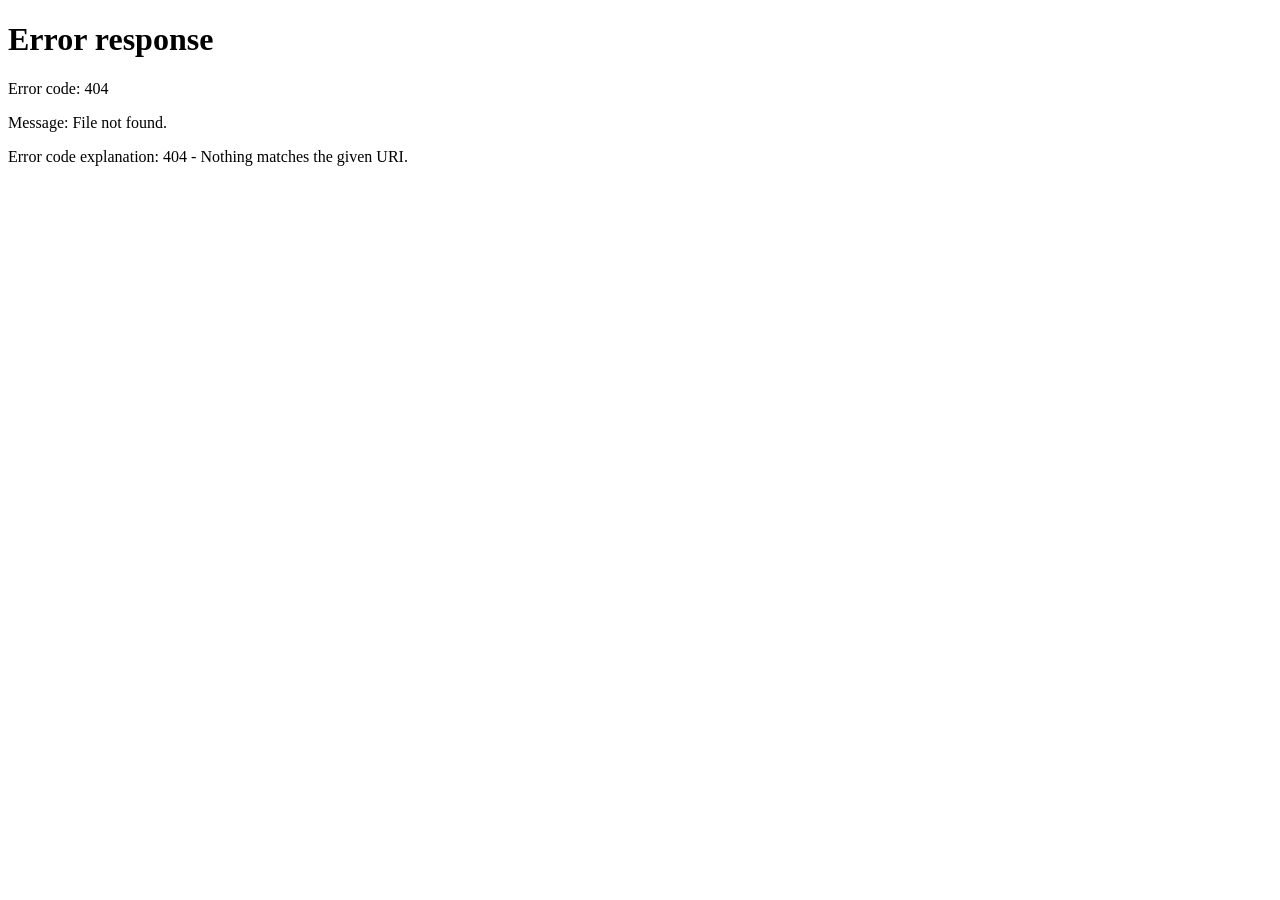
==== public/index.html @ 41011452 "commit" ====
<!doctype html>
<html lang="en">
    <head>
        <meta charset="utf-8" />
        <meta name="viewport" content="width=device-width, initial-scale=1" />
        <title>LaSiDoHouse</title>
        <script>
            (function () {
                var isMobile = window.matchMedia(
                    "(max-width: 767.98px)",
                ).matches;
                var target = isMobile
                    ? "public/mobile-app.html"
                    : "public/landing-page-i18n.html";

                window.location.replace(target);
            })();
        </script>
    </head>
    <body></body>
</html>
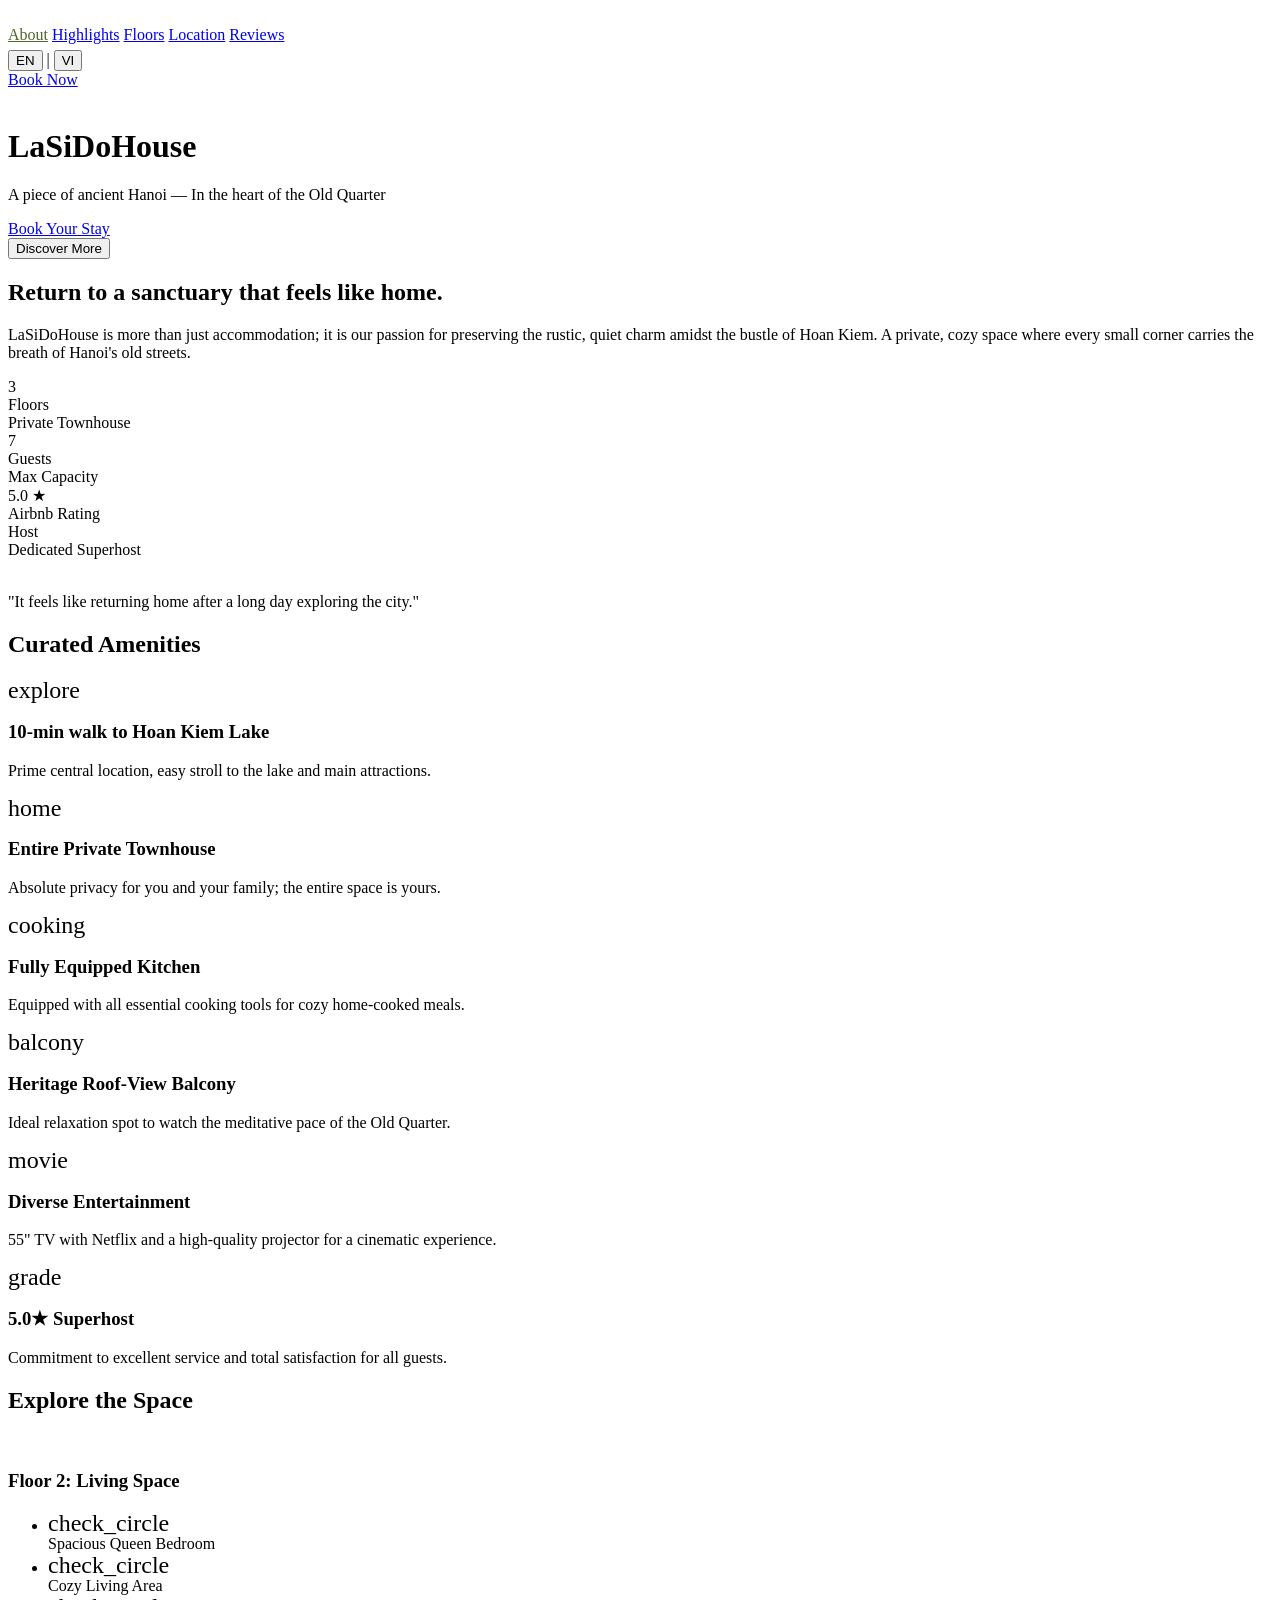
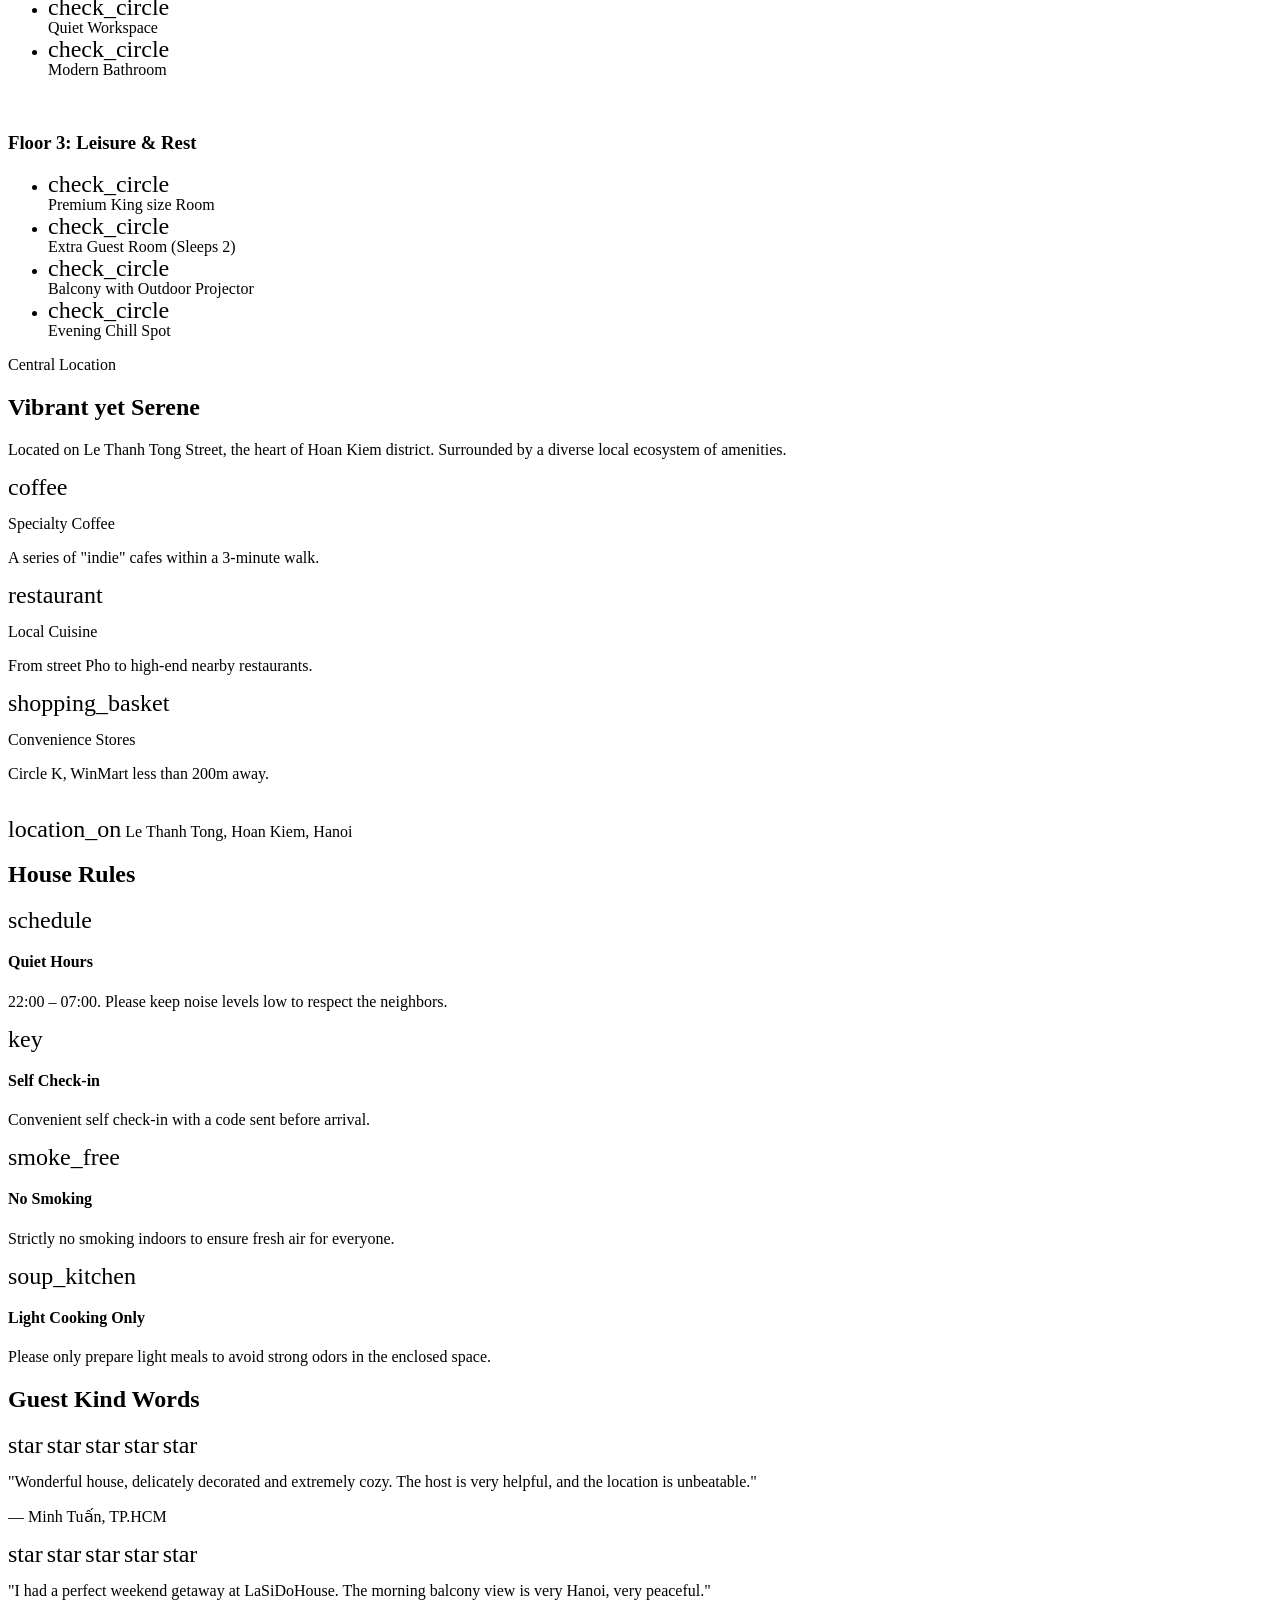
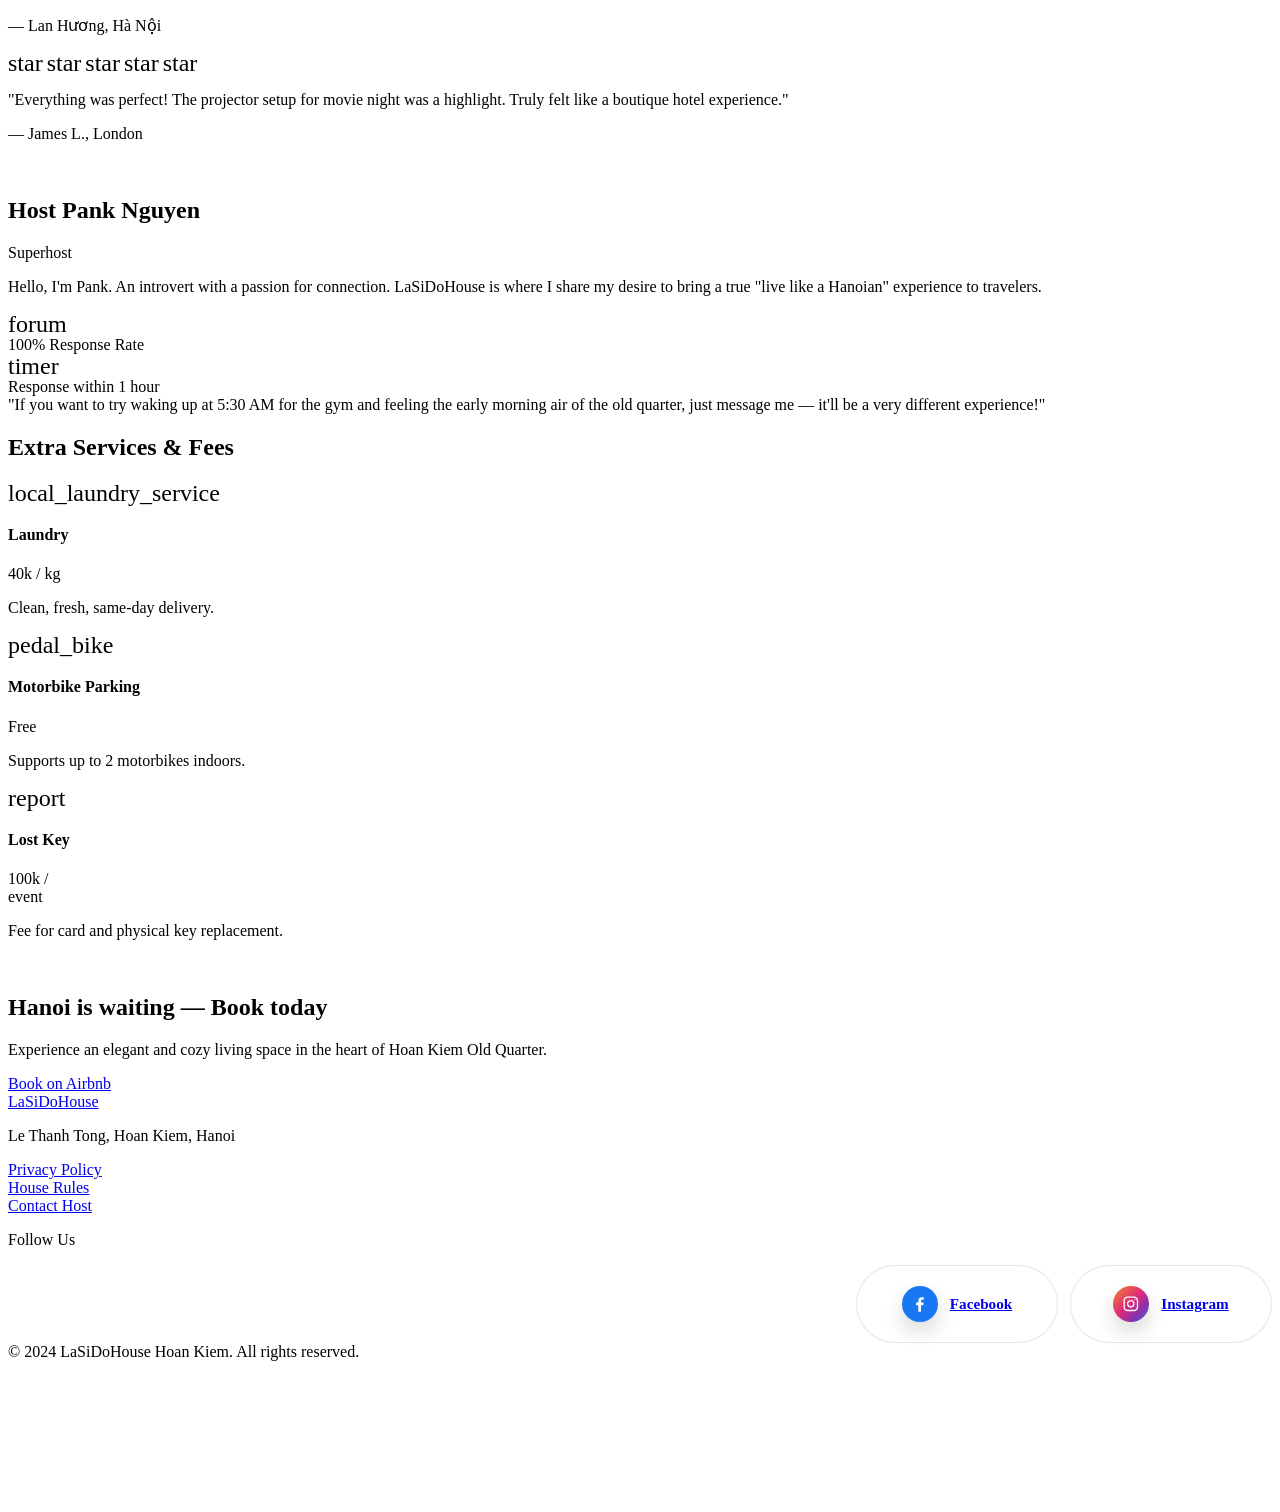
==== commit 1c1045ab: "ok" ====
--- a/public/index.html
+++ b/public/index.html
@@ -10,8 +10,8 @@
                     "(max-width: 767.98px)",
                 ).matches;
                 var target = isMobile
-                    ? "public/mobile-app.html"
-                    : "public/landing-page-i18n.html";
+                    ? "mobile-app.html"
+                    : "landing-page-i18n.html";
 
                 window.location.replace(target);
             })();
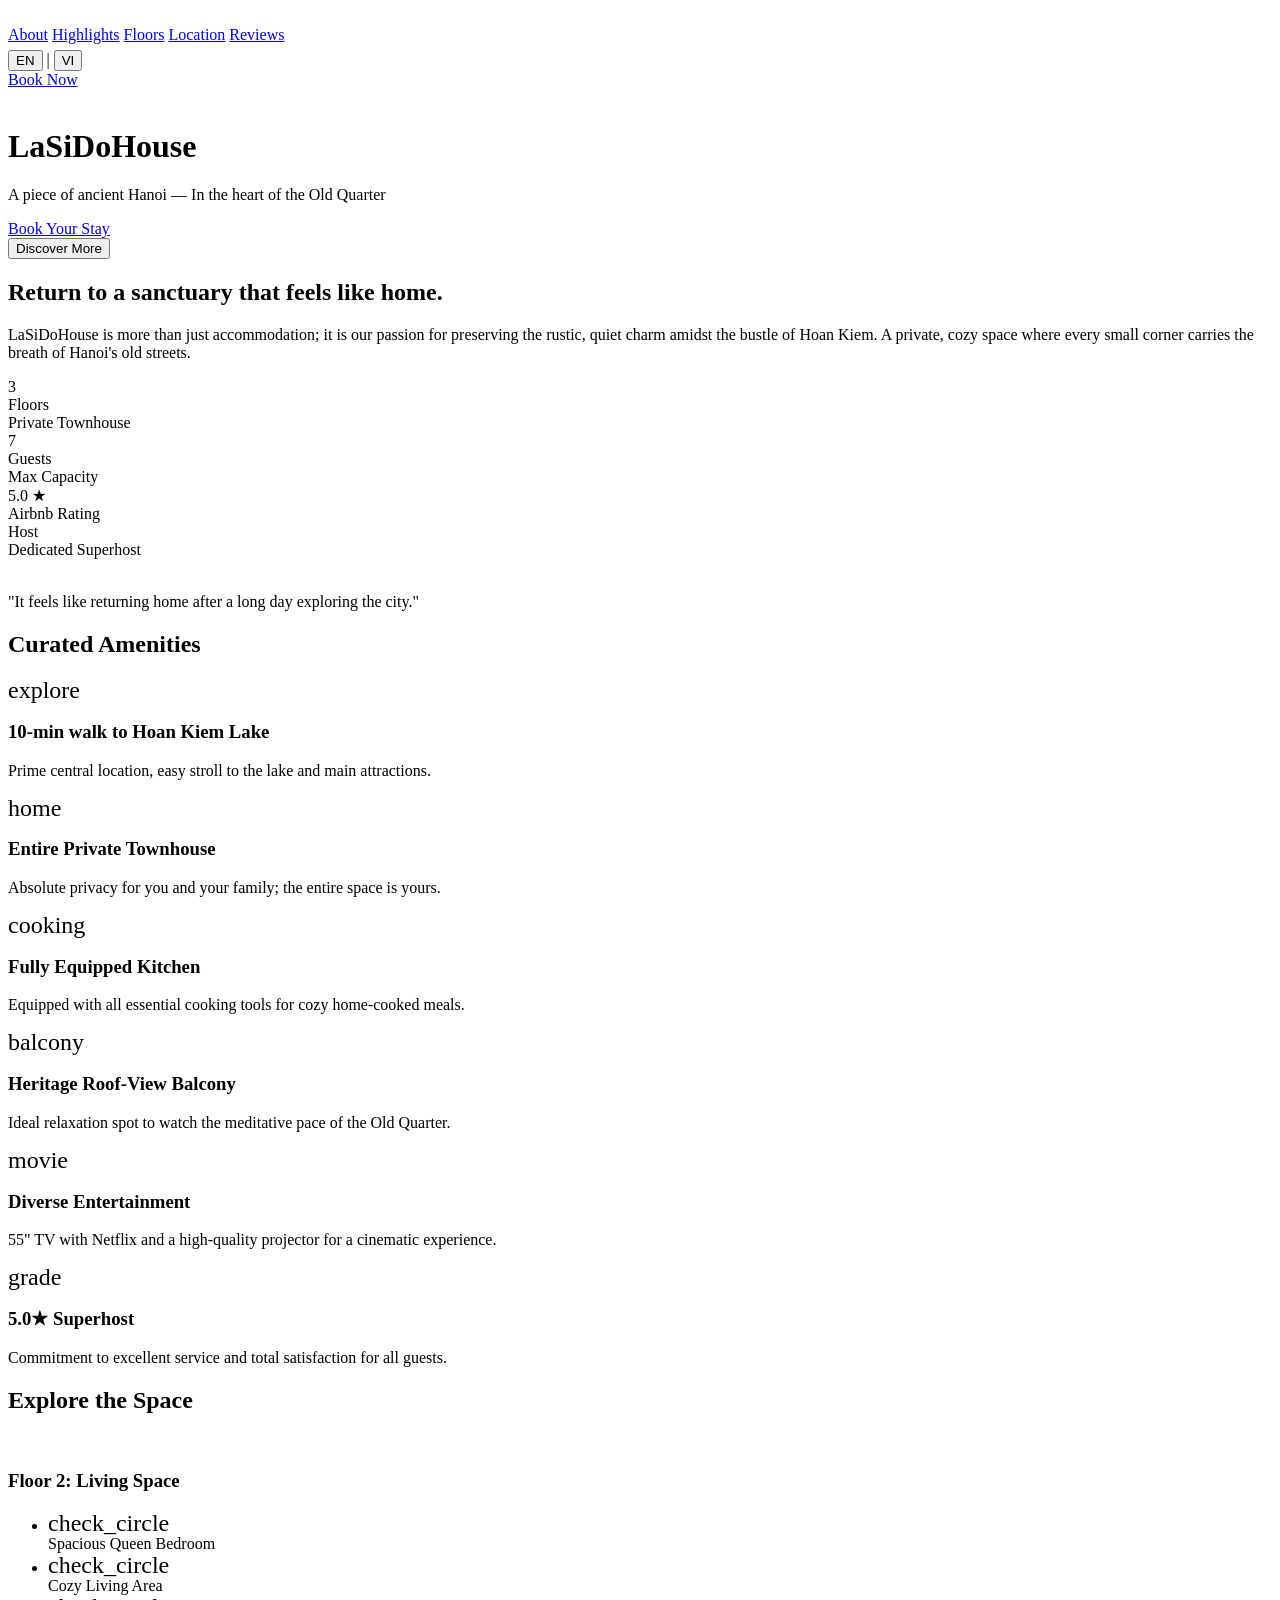
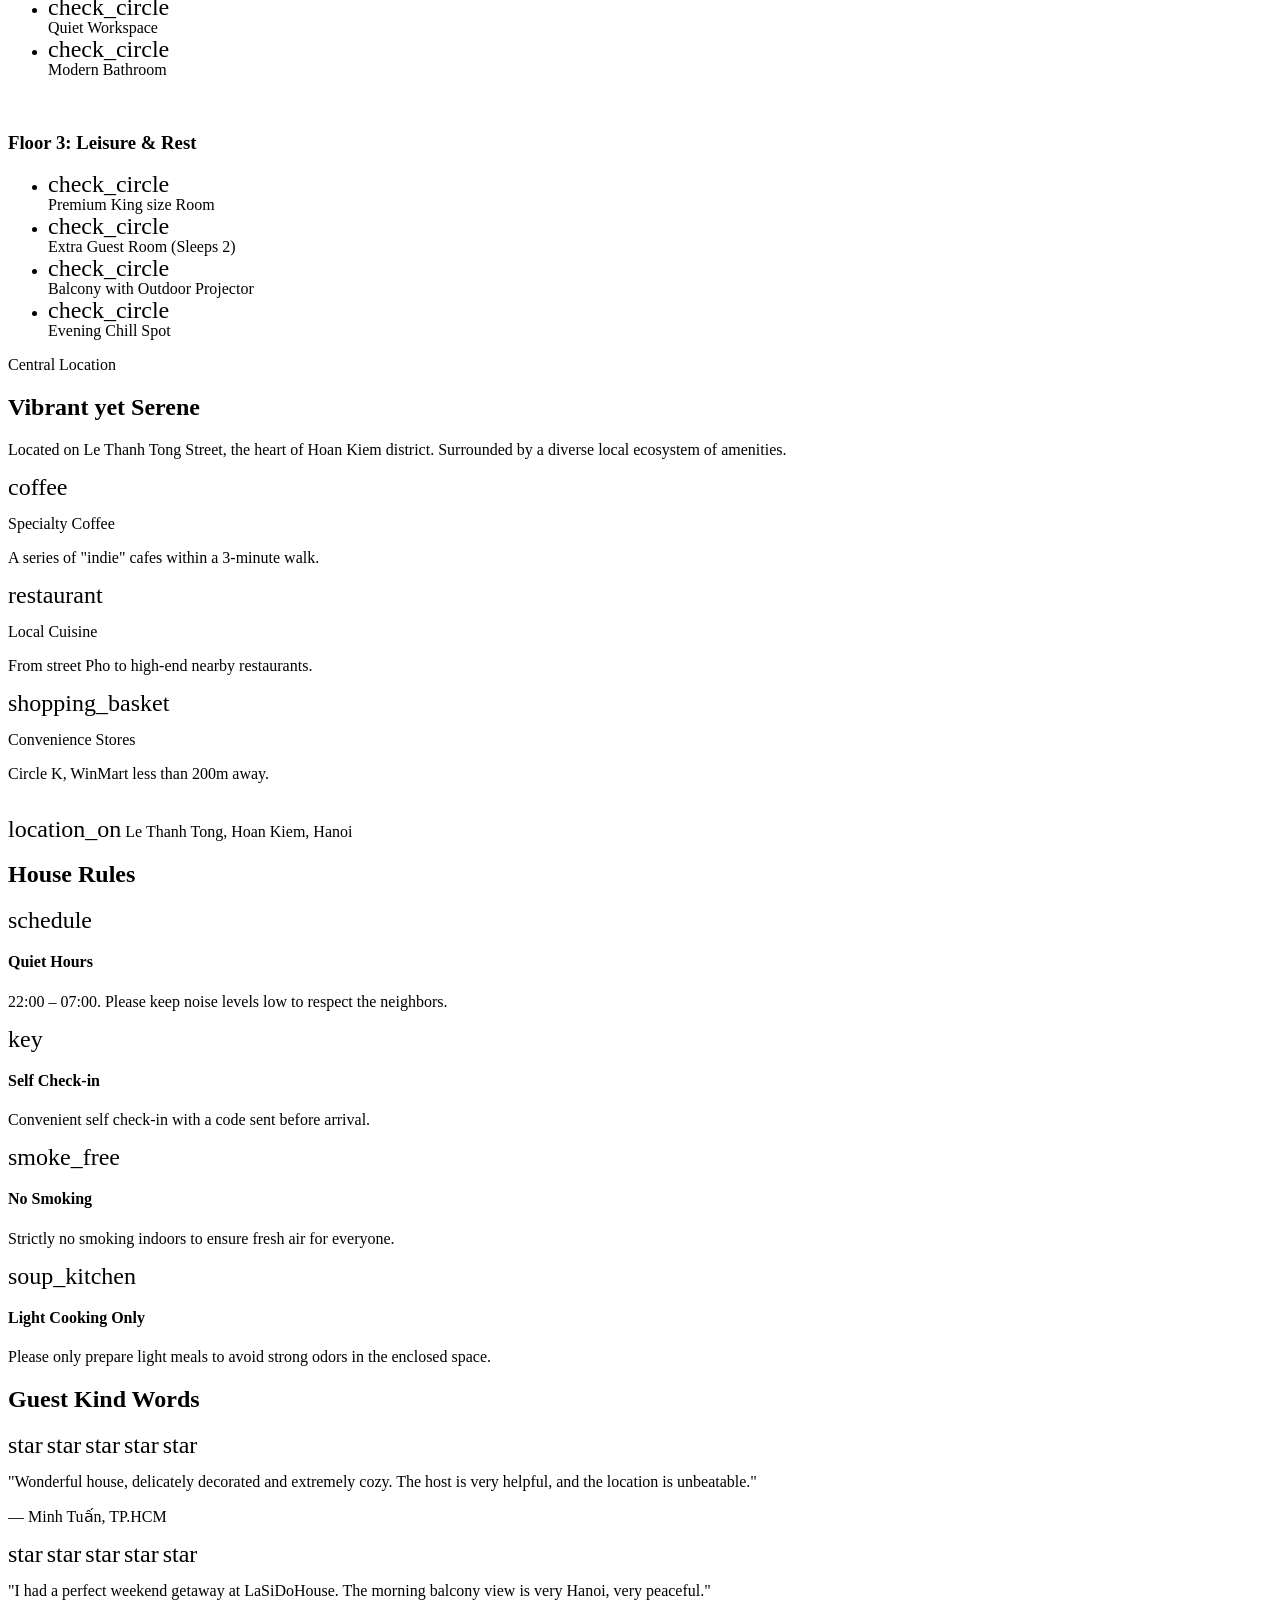
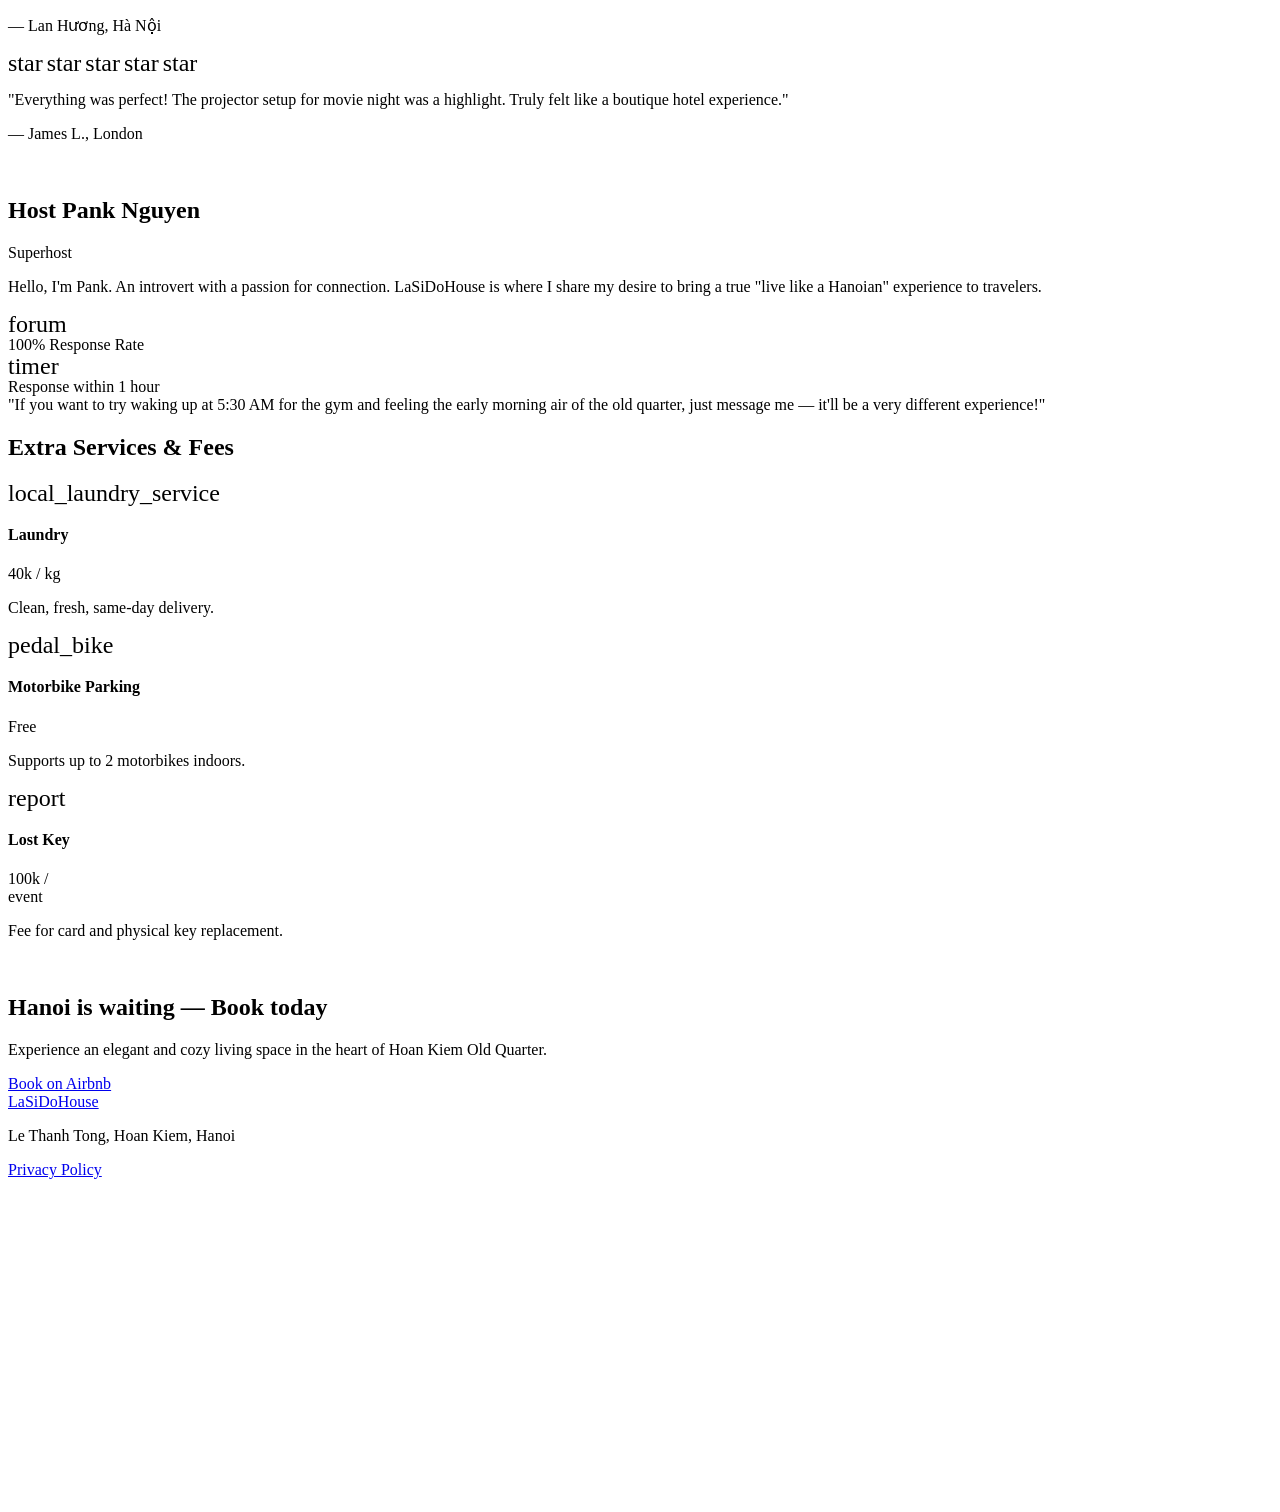
==== commit ee1b931d: "seo" ====
--- a/public/index.html
+++ b/public/index.html
@@ -4,6 +4,37 @@
         <meta charset="utf-8" />
         <meta name="viewport" content="width=device-width, initial-scale=1" />
         <title>LaSiDoHouse</title>
+        <meta
+            name="description"
+            content="LaSiDoHouse is a boutique stay in Hoan Kiem Old Quarter, Hanoi, offering elegant spaces, local charm, and direct Airbnb booking."
+        />
+        <meta name="theme-color" content="#50652a" />
+        <link rel="icon" href="/assets/logo.svg" type="image/svg+xml" />
+        <meta property="og:type" content="website" />
+        <meta property="og:title" content="LaSiDoHouse" />
+        <meta
+            property="og:description"
+            content="Discover a boutique stay in Hoan Kiem Old Quarter with elegant design, local Hanoi character, and direct Airbnb booking."
+        />
+        <meta property="og:image" content="/assets/images/branch.jpg" />
+        <meta property="og:image:type" content="image/jpeg" />
+        <meta property="og:image:width" content="200" />
+        <meta property="og:image:height" content="200" />
+        <meta
+            property="og:image:alt"
+            content="LaSiDoHouse branch image for social sharing"
+        />
+        <meta name="twitter:card" content="summary_large_image" />
+        <meta name="twitter:title" content="LaSiDoHouse" />
+        <meta
+            name="twitter:description"
+            content="Discover a boutique stay in Hoan Kiem Old Quarter with elegant design, local Hanoi character, and direct Airbnb booking."
+        />
+        <meta name="twitter:image" content="/assets/images/branch.jpg" />
+        <meta
+            name="twitter:image:alt"
+            content="LaSiDoHouse branch image for social sharing"
+        />
         <script>
             (function () {
                 var isMobile = window.matchMedia(
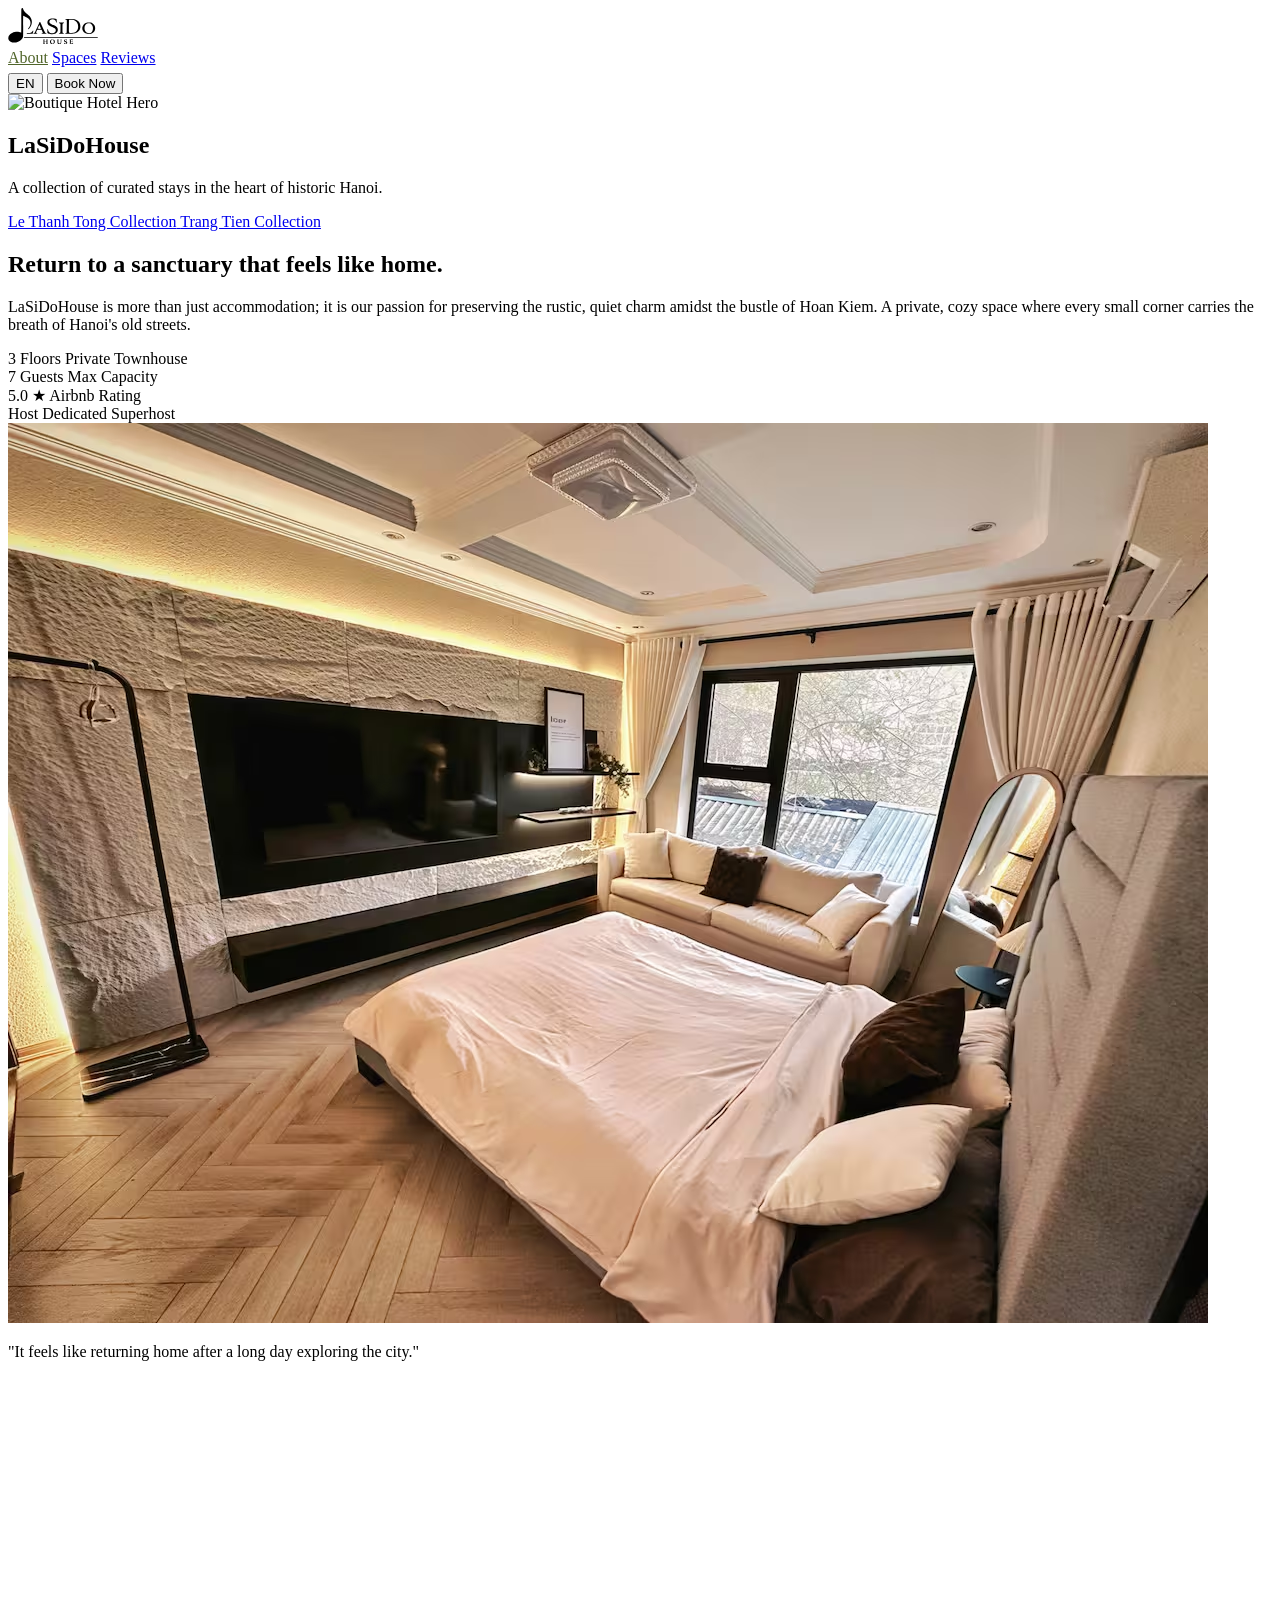
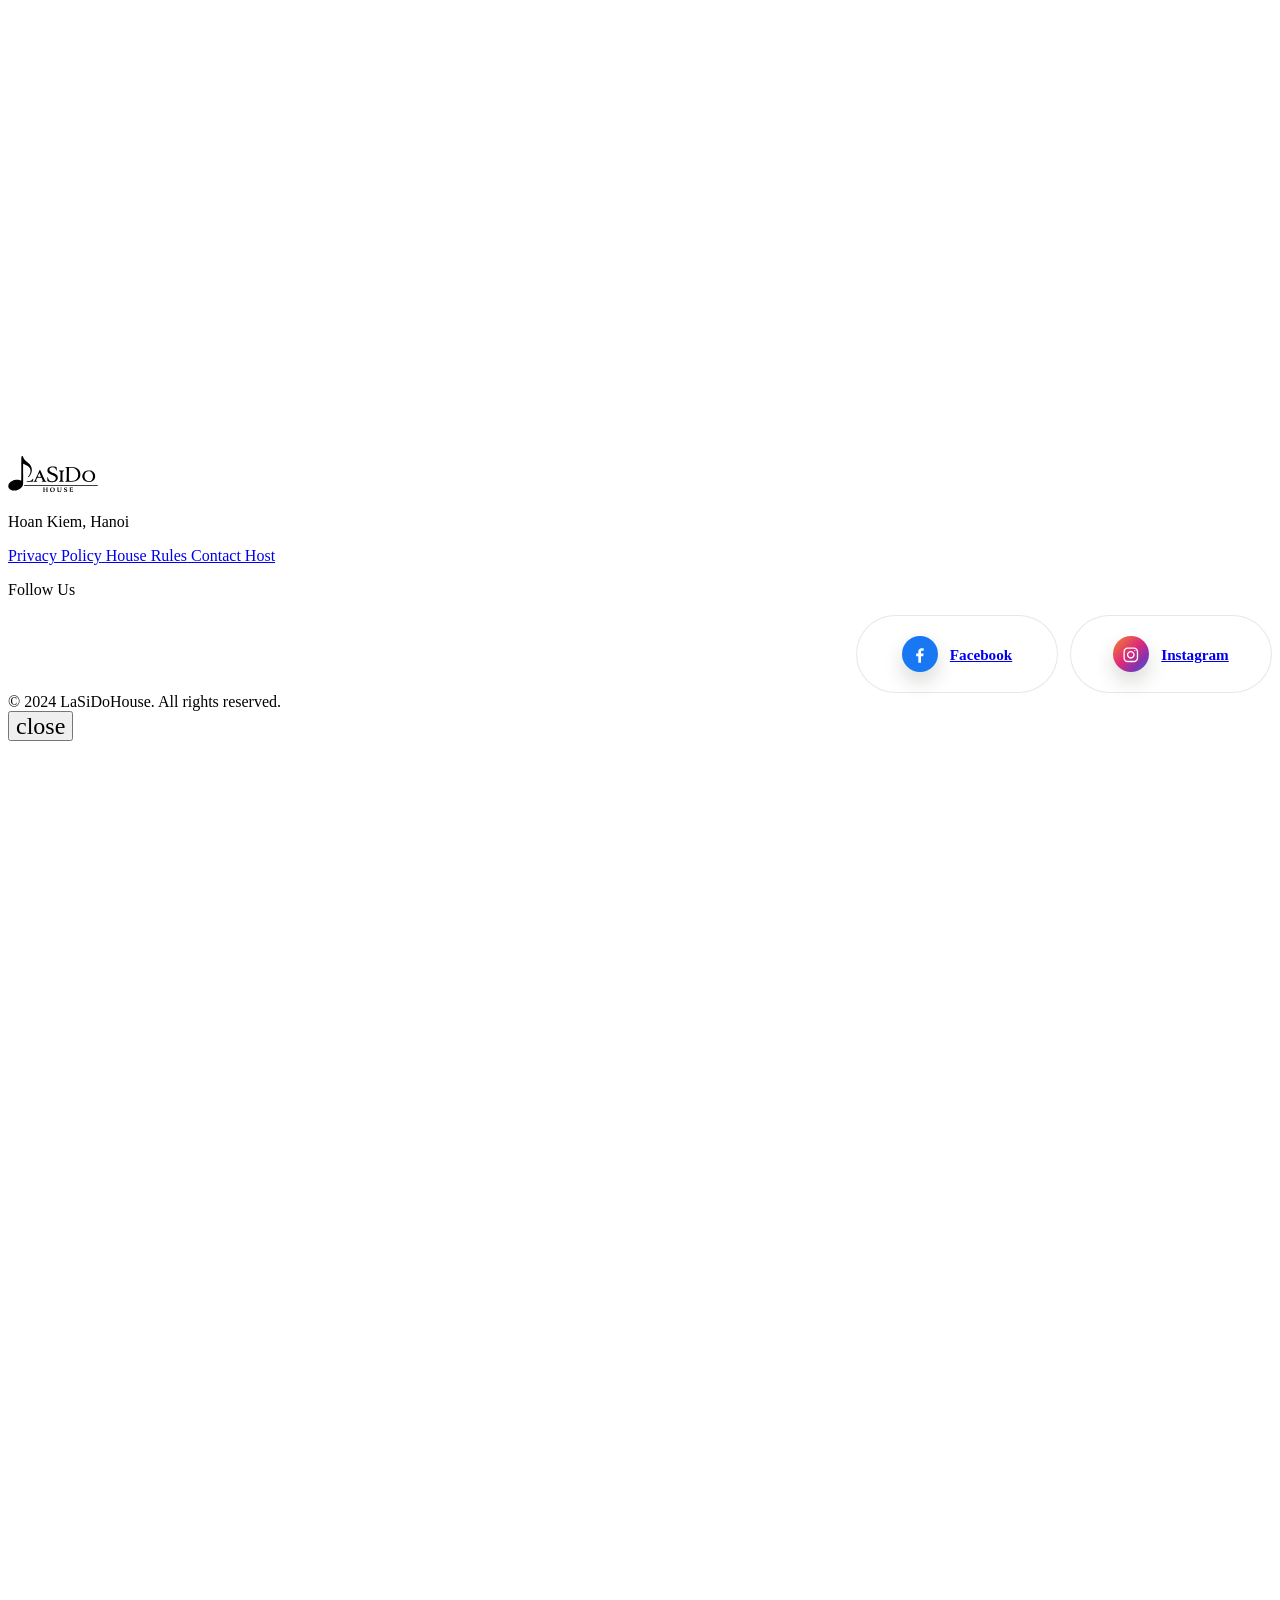
==== commit 7dd19b86: "route" ====
--- a/public/index.html
+++ b/public/index.html
@@ -41,8 +41,8 @@
                     "(max-width: 767.98px)",
                 ).matches;
                 var target = isMobile
-                    ? "mobile-app.html"
-                    : "landing-page-i18n.html";
+                    ? "v2/mobile-data-driven.html"
+                    : "v2/desktop-data-driven.html";
 
                 window.location.replace(target);
             })();
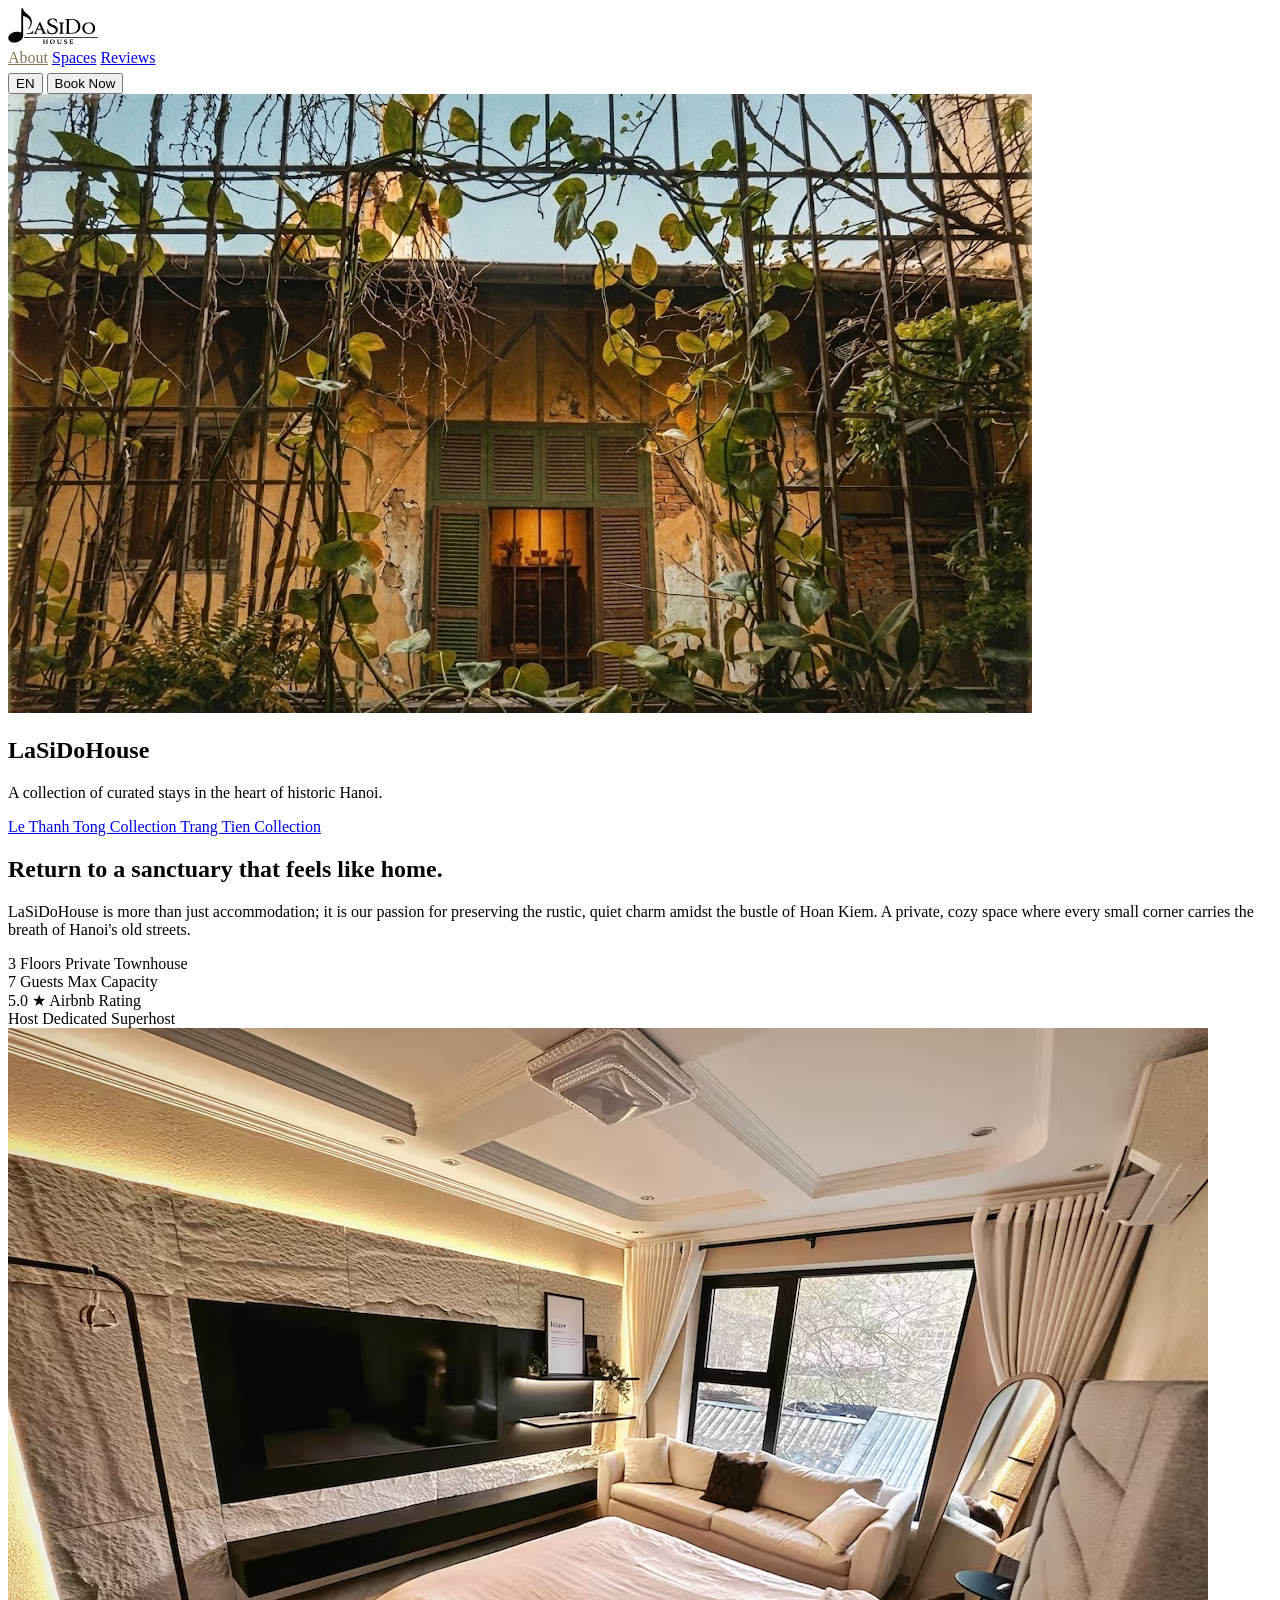
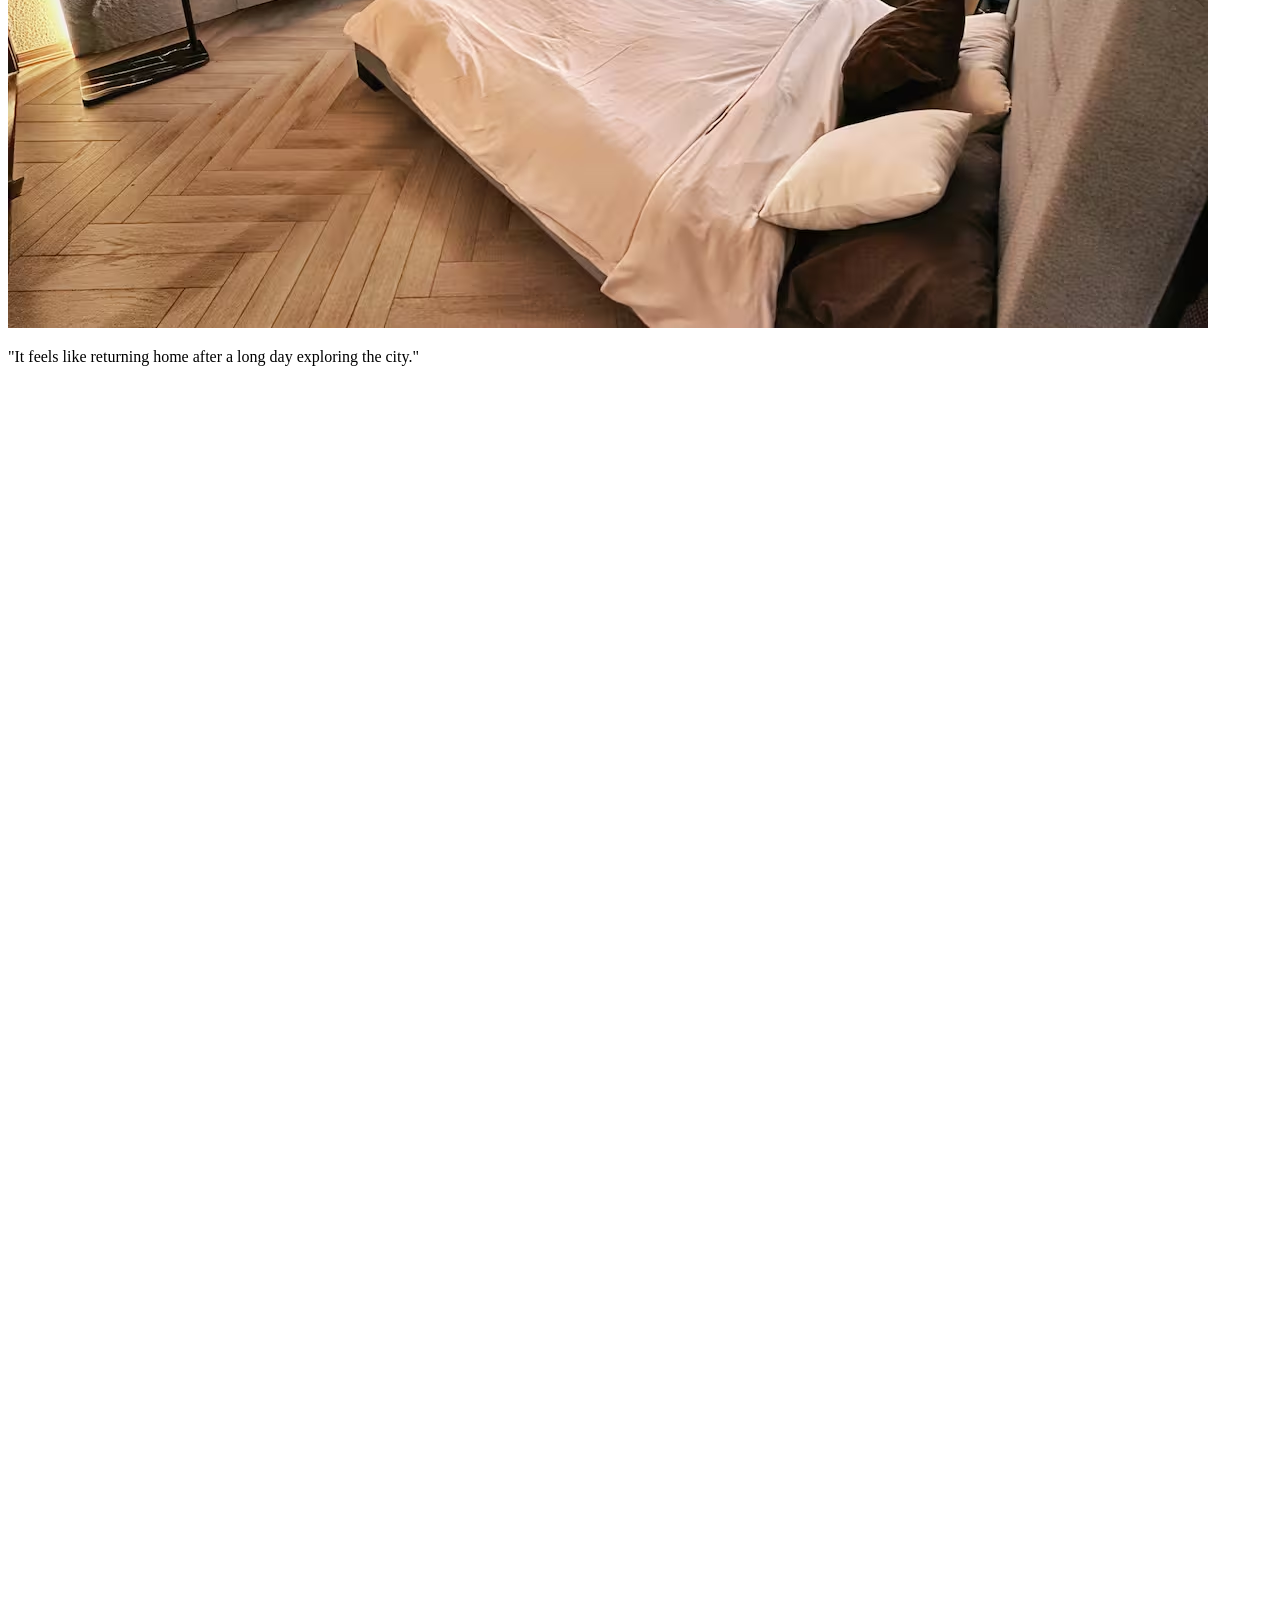
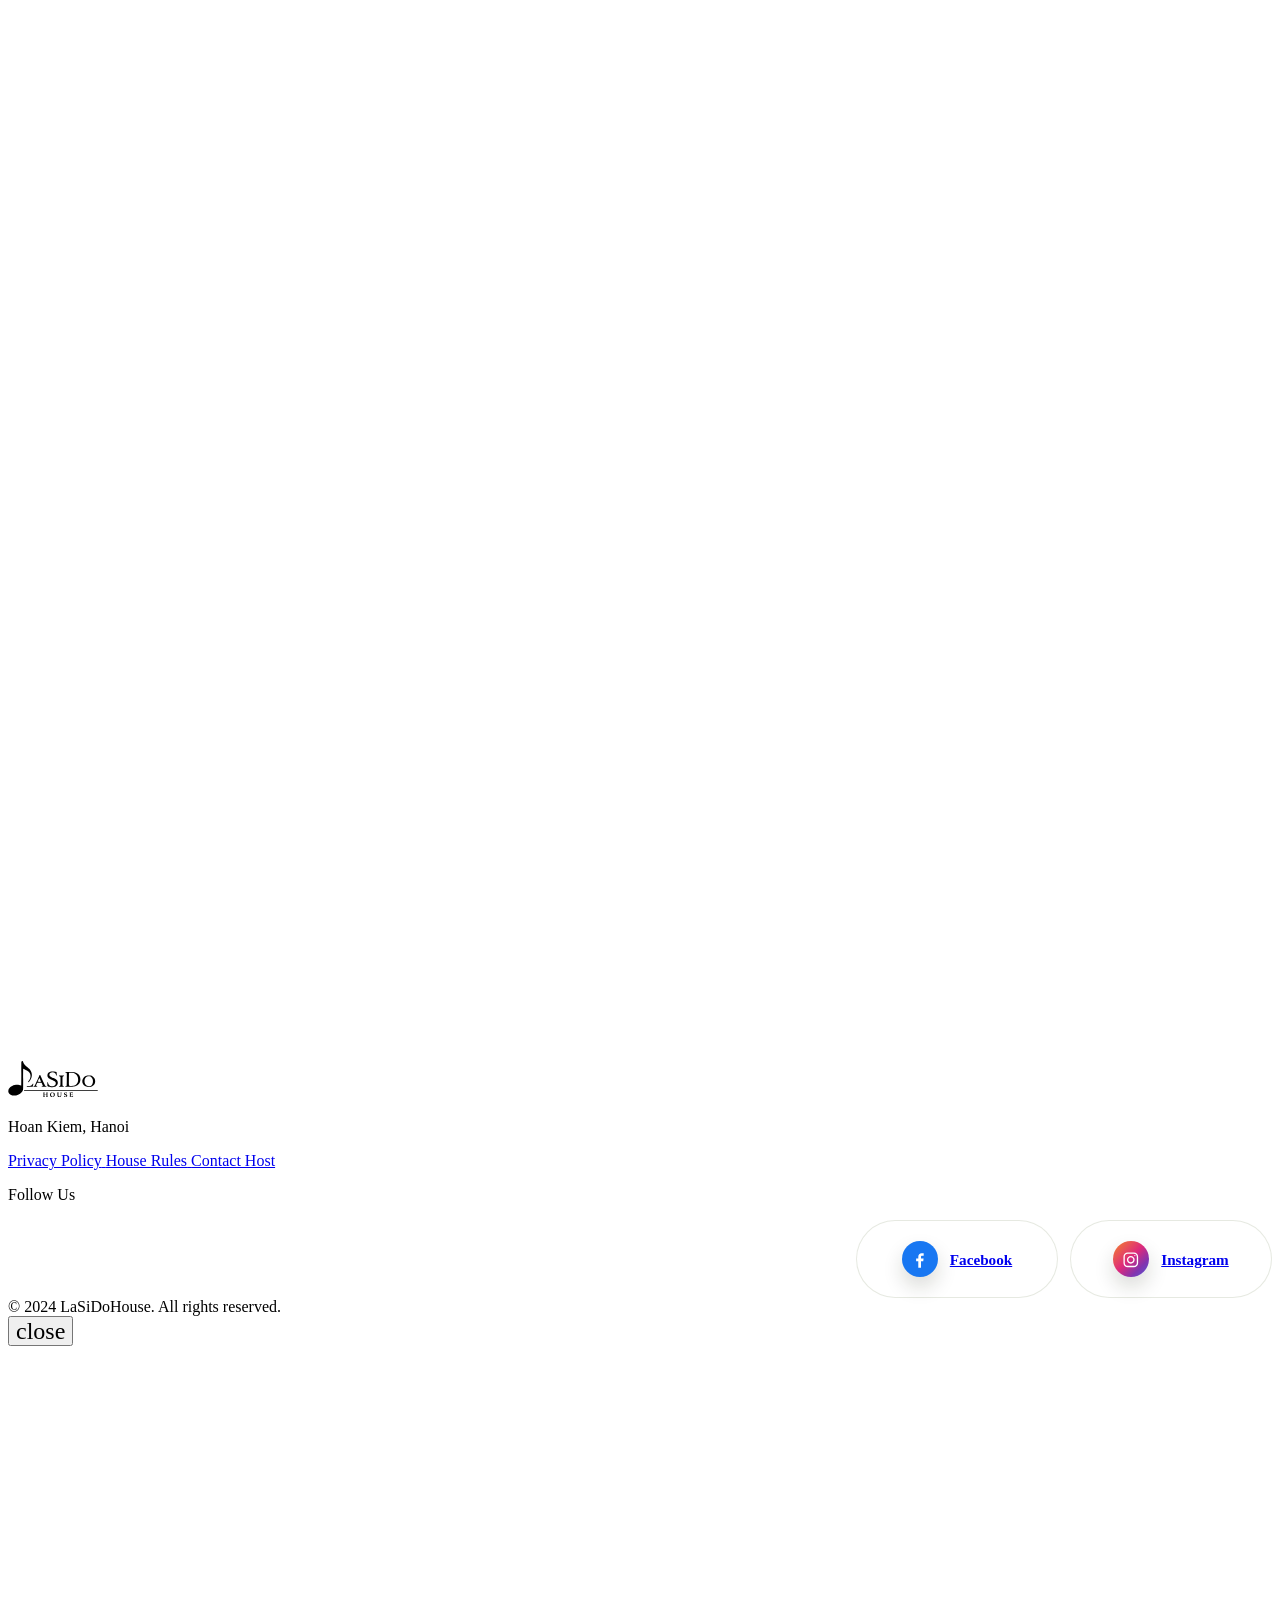
==== commit 1c0f1094: "fix" ====
--- a/public/index.html
+++ b/public/index.html
@@ -41,8 +41,8 @@
                     "(max-width: 767.98px)",
                 ).matches;
                 var target = isMobile
-                    ? "v2/mobile-data-driven.html"
-                    : "v2/desktop-data-driven.html";
+                    ? "mobile-data-driven.html"
+                    : "desktop-data-driven.html";
 
                 window.location.replace(target);
             })();
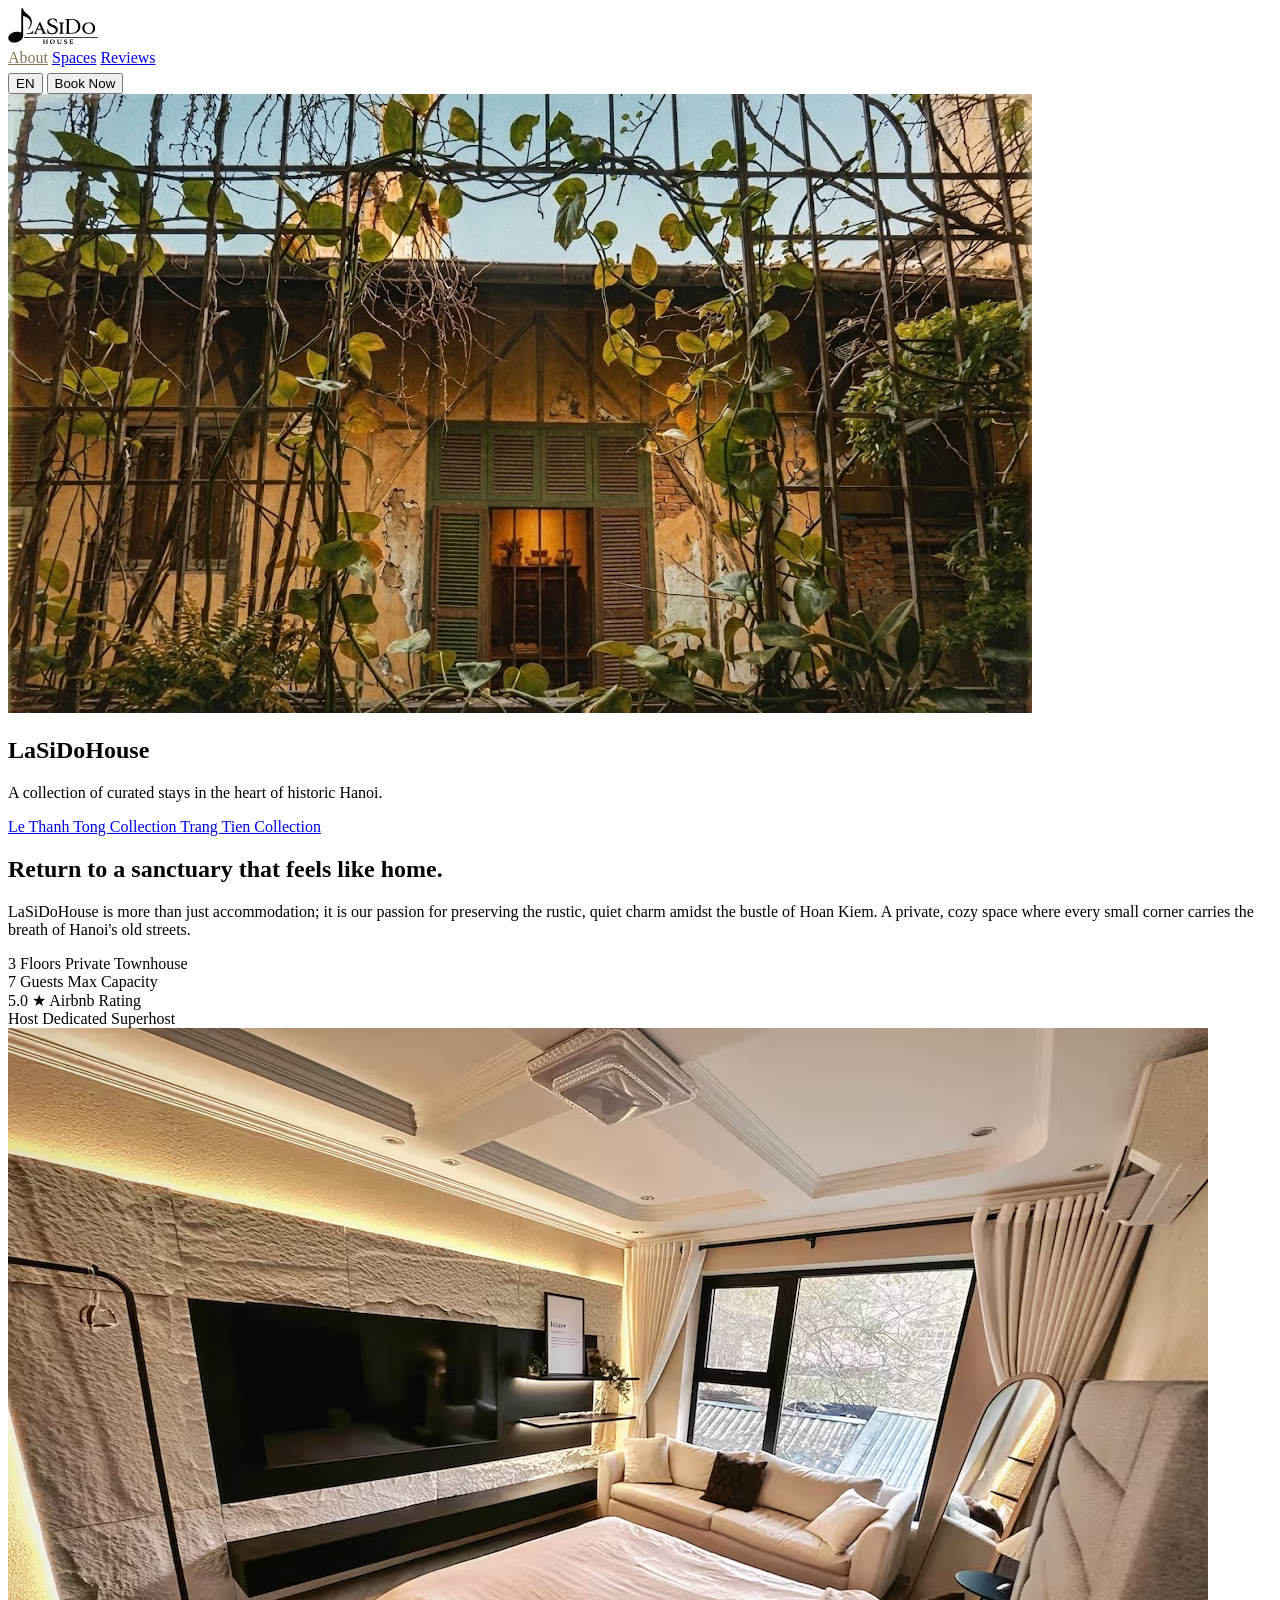
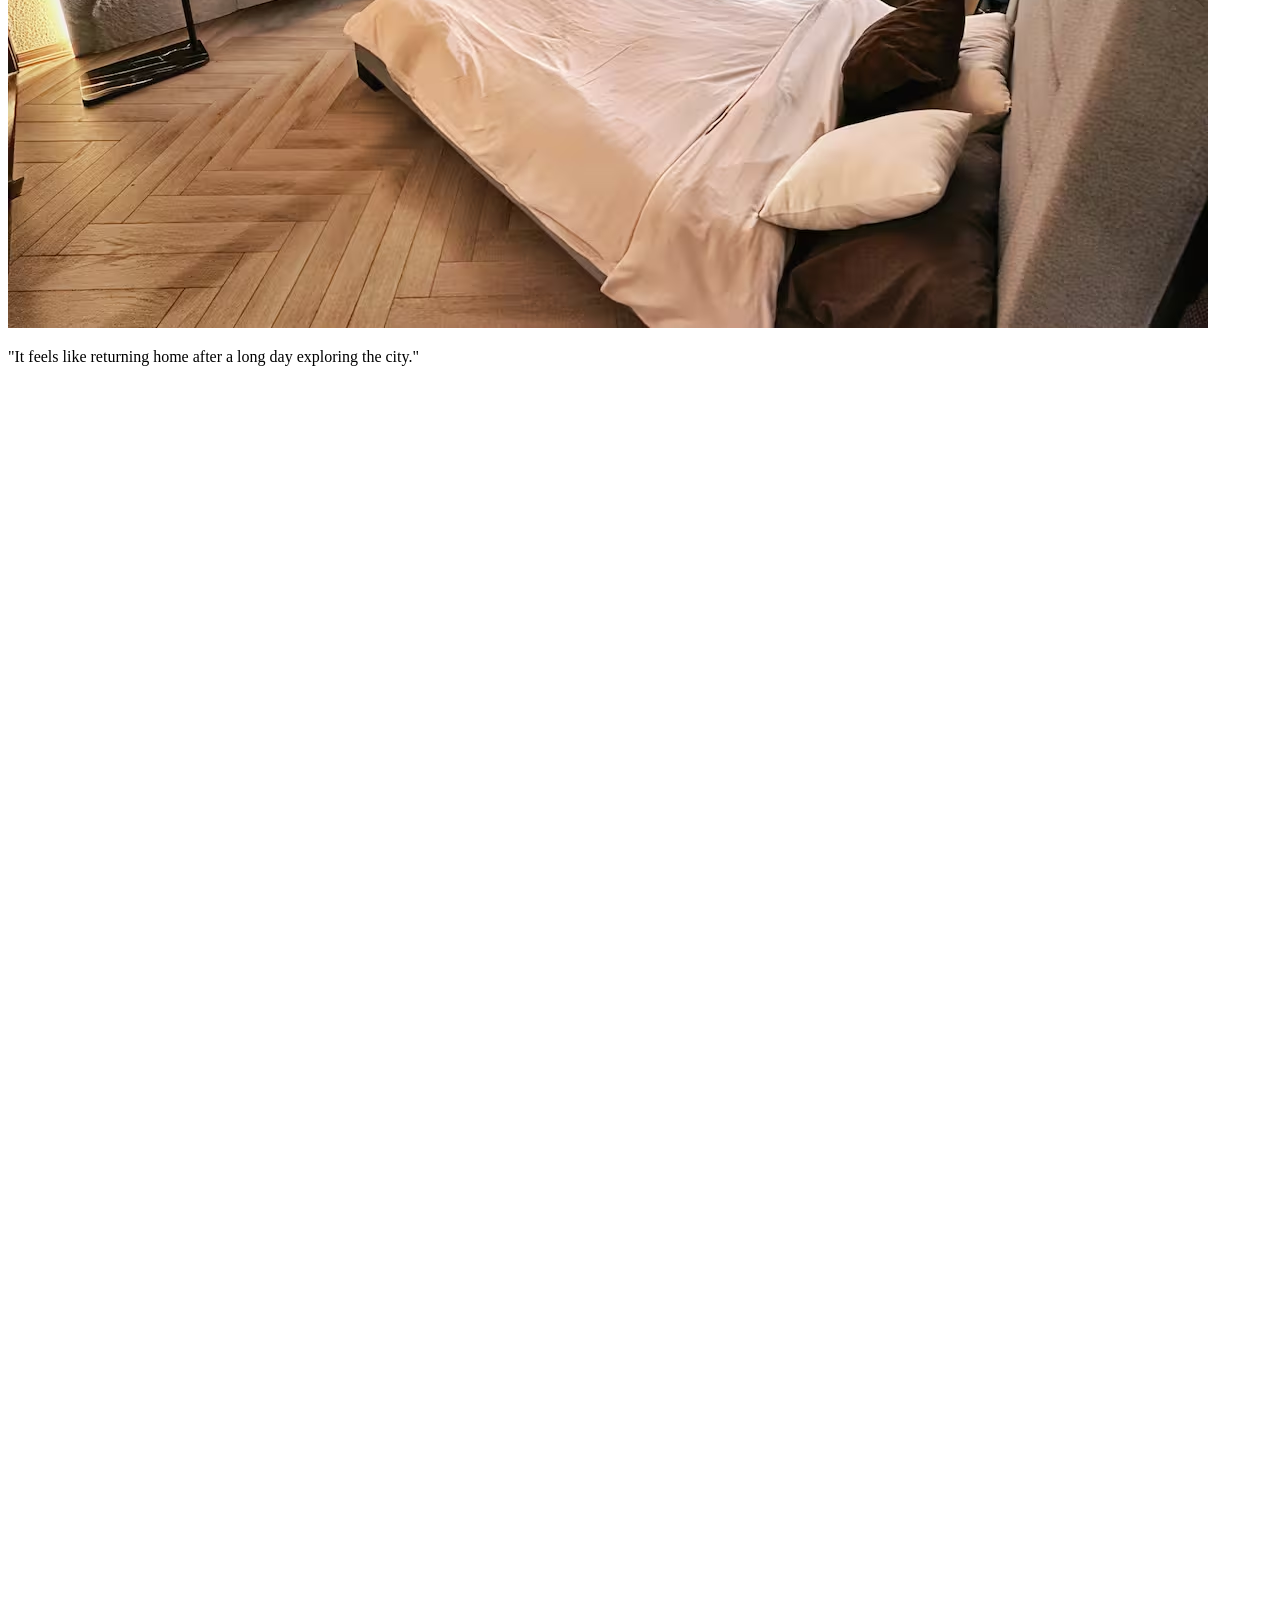
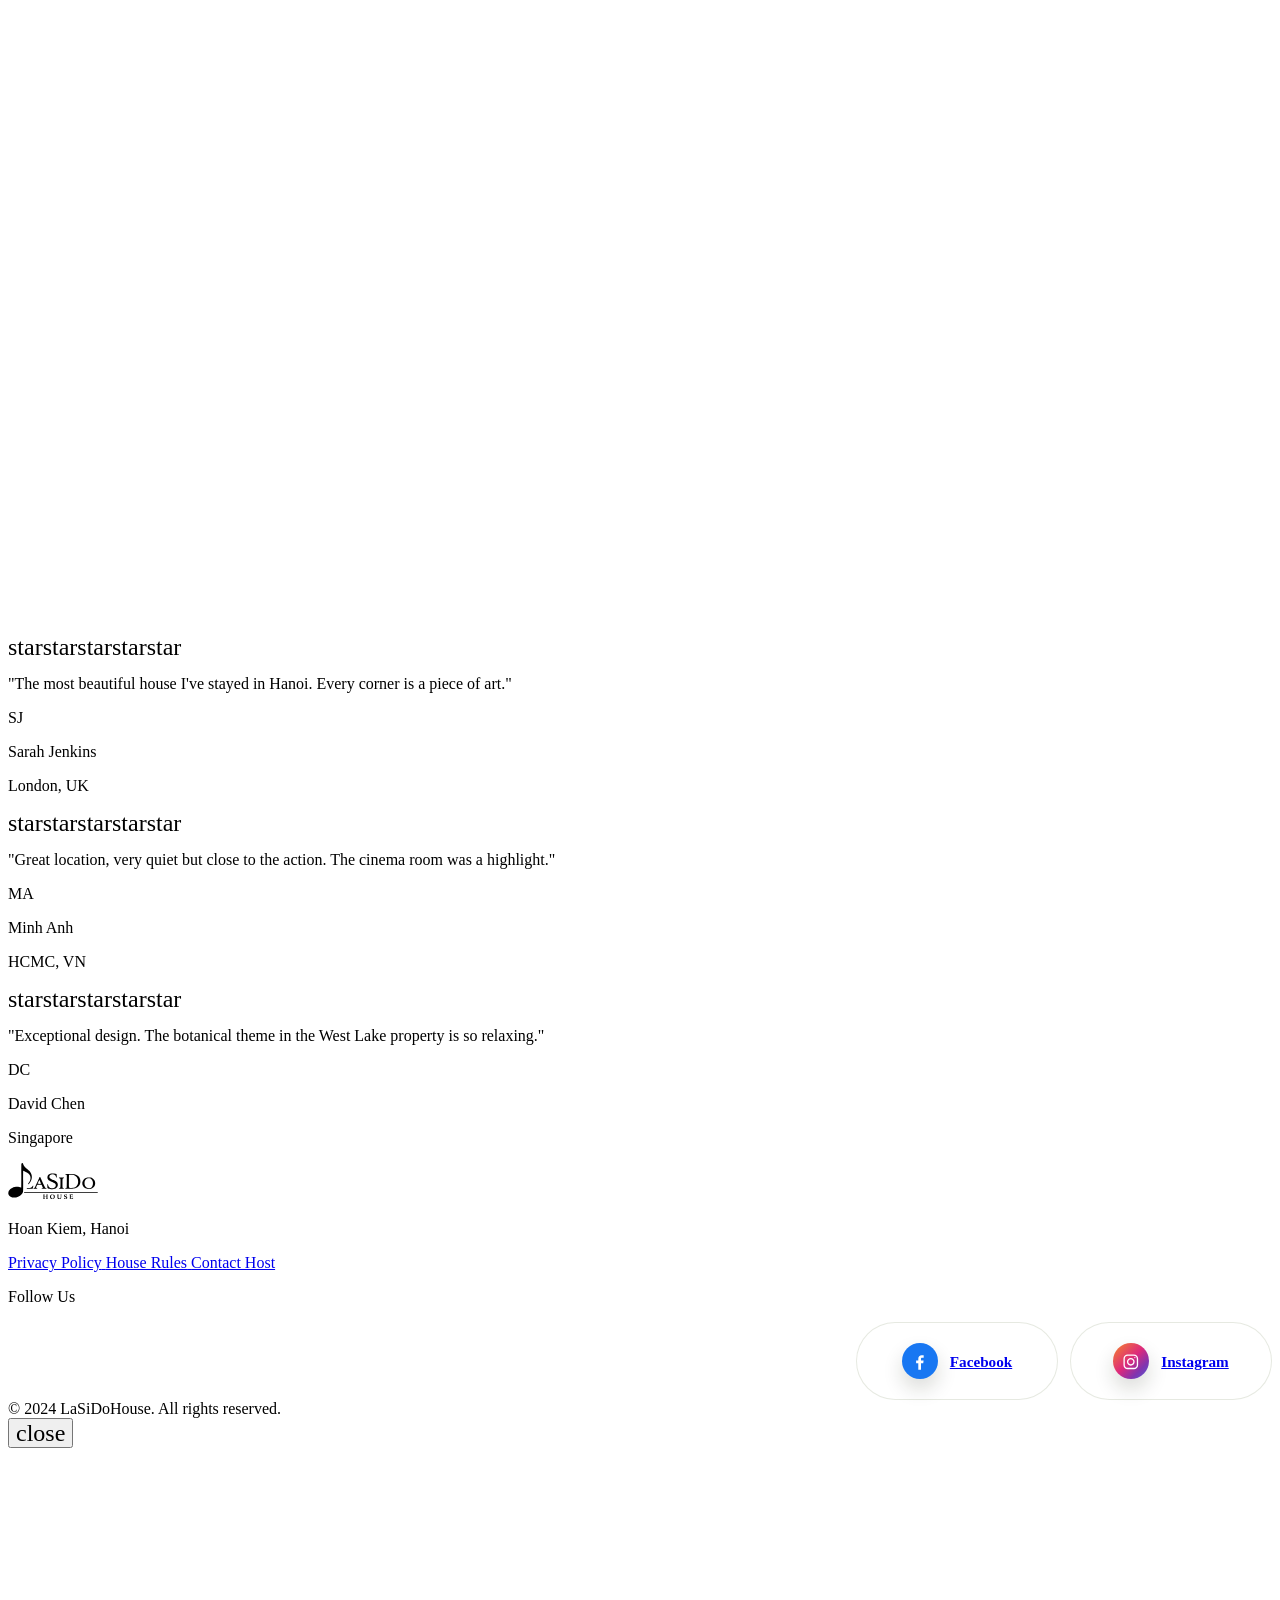
==== commit 505a965f: "ok" ====
--- a/public/index.html
+++ b/public/index.html
@@ -9,14 +9,14 @@
             content="LaSiDoHouse is a boutique stay in Hoan Kiem Old Quarter, Hanoi, offering elegant spaces, local charm, and direct Airbnb booking."
         />
         <meta name="theme-color" content="#50652a" />
-        <link rel="icon" href="/assets/logo.svg" type="image/svg+xml" />
+        <link rel="icon" href="/public/assets/logo.svg" type="image/svg+xml" />
         <meta property="og:type" content="website" />
         <meta property="og:title" content="LaSiDoHouse" />
         <meta
             property="og:description"
             content="Discover a boutique stay in Hoan Kiem Old Quarter with elegant design, local Hanoi character, and direct Airbnb booking."
         />
-        <meta property="og:image" content="/assets/images/branch.jpg" />
+        <meta property="og:image" content="/public/assets/images/branch.jpg" />
         <meta property="og:image:type" content="image/jpeg" />
         <meta property="og:image:width" content="200" />
         <meta property="og:image:height" content="200" />
@@ -30,7 +30,7 @@
             name="twitter:description"
             content="Discover a boutique stay in Hoan Kiem Old Quarter with elegant design, local Hanoi character, and direct Airbnb booking."
         />
-        <meta name="twitter:image" content="/assets/images/branch.jpg" />
+        <meta name="twitter:image" content="/public/assets/images/branch.jpg" />
         <meta
             name="twitter:image:alt"
             content="LaSiDoHouse branch image for social sharing"
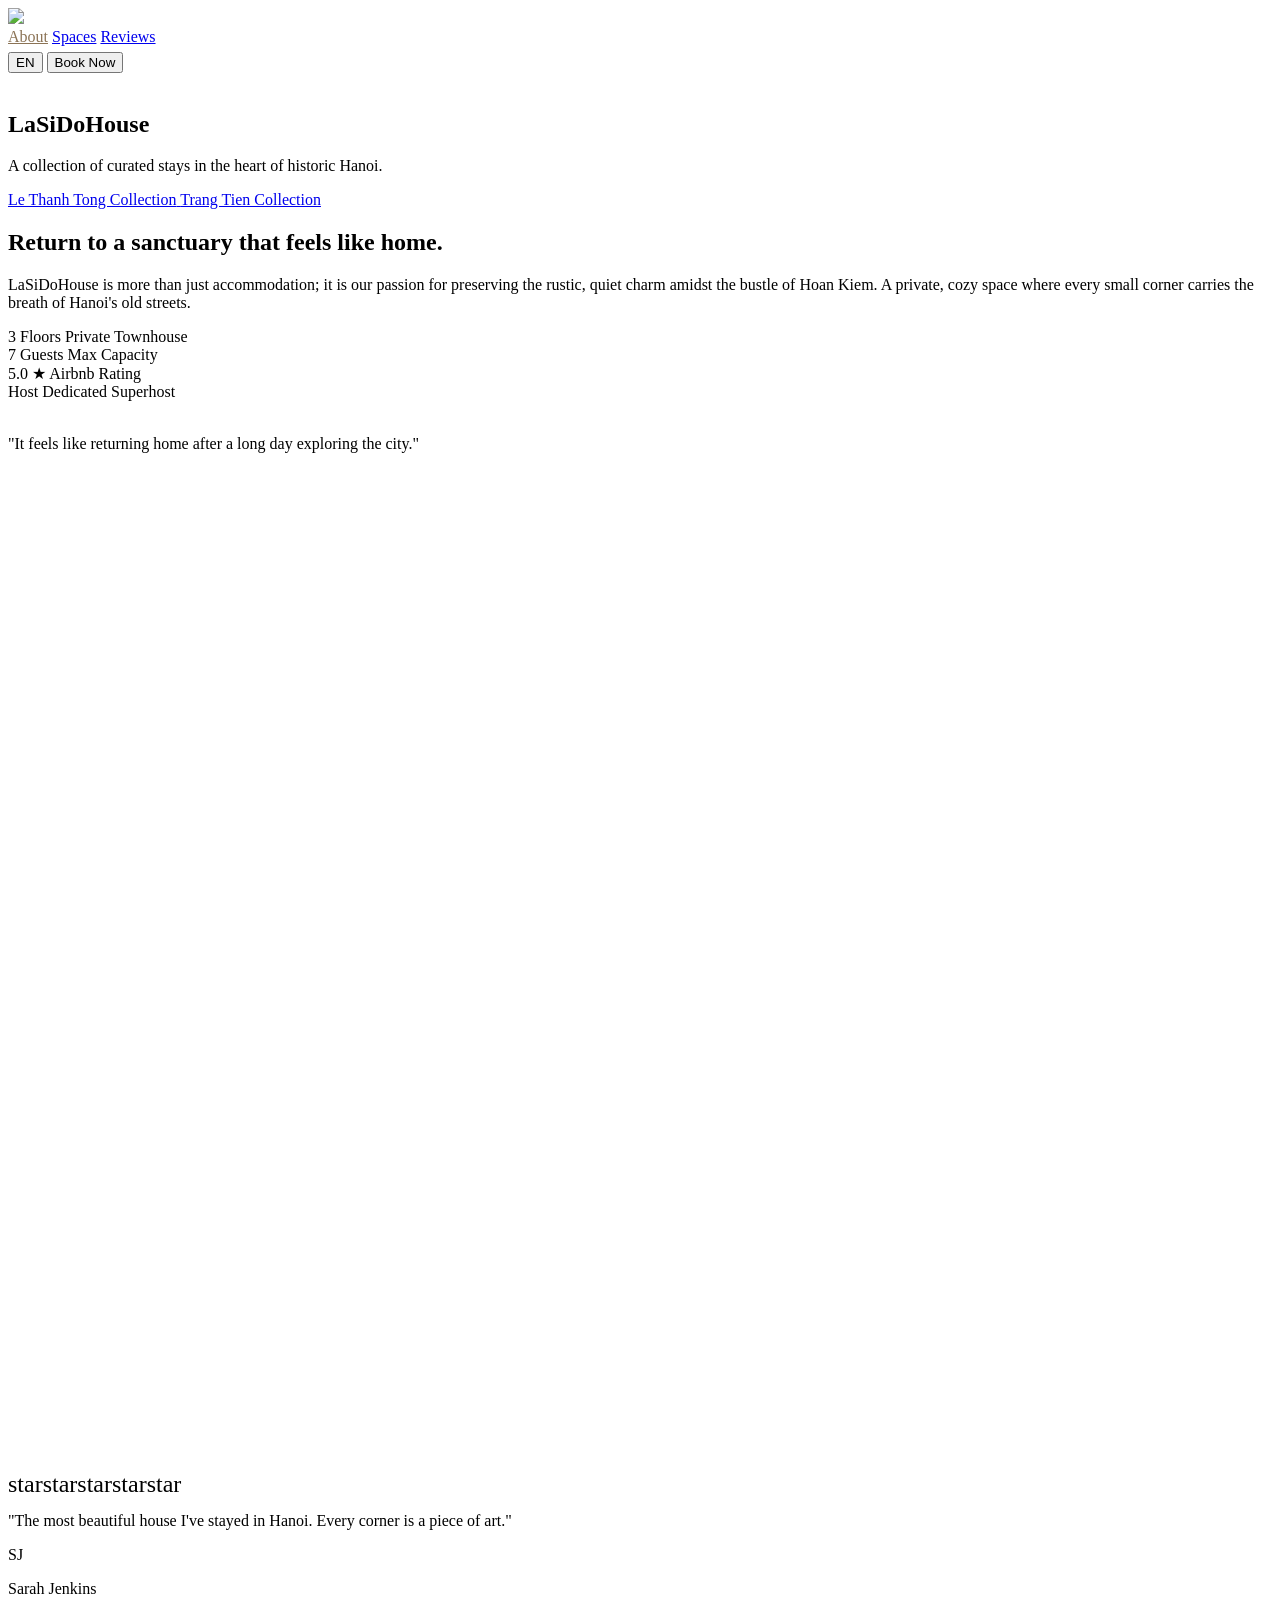
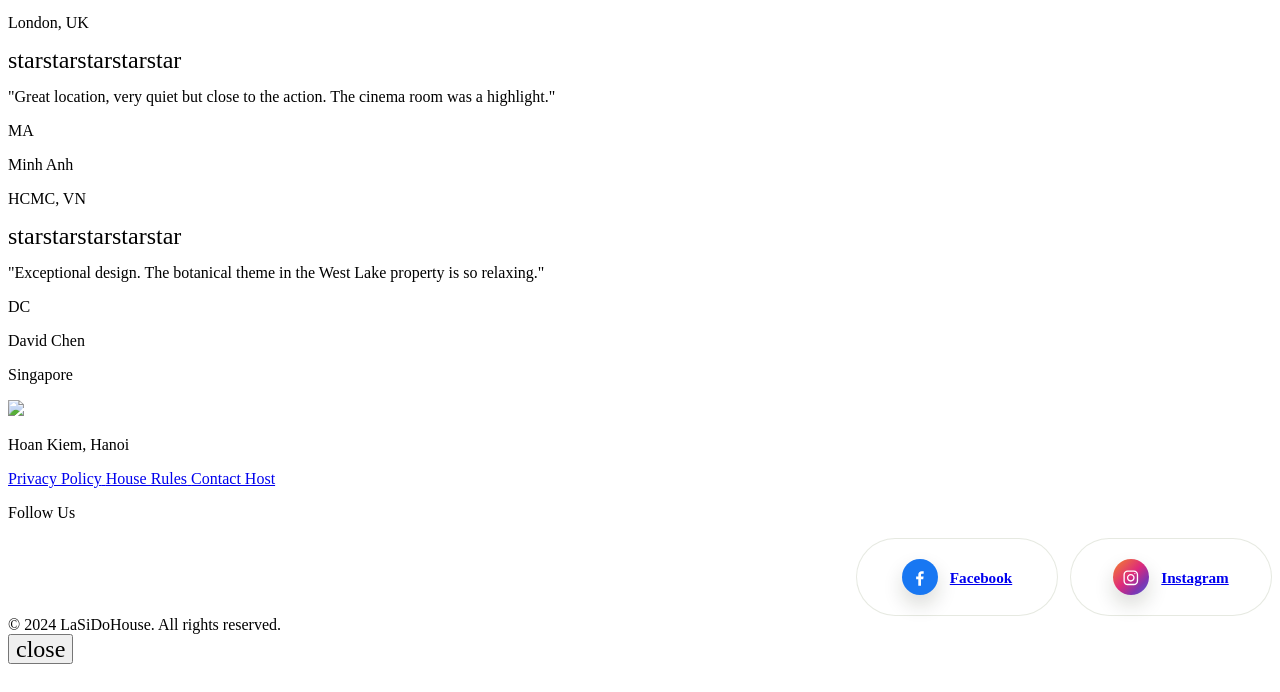
==== commit 89b07611: "ok" ====
--- a/public/index.html
+++ b/public/index.html
@@ -9,14 +9,14 @@
             content="LaSiDoHouse is a boutique stay in Hoan Kiem Old Quarter, Hanoi, offering elegant spaces, local charm, and direct Airbnb booking."
         />
         <meta name="theme-color" content="#50652a" />
-        <link rel="icon" href="/public/assets/logo.svg" type="image/svg+xml" />
+        <link rel="icon" href="/assets/logo.svg" type="image/svg+xml" />
         <meta property="og:type" content="website" />
         <meta property="og:title" content="LaSiDoHouse" />
         <meta
             property="og:description"
             content="Discover a boutique stay in Hoan Kiem Old Quarter with elegant design, local Hanoi character, and direct Airbnb booking."
         />
-        <meta property="og:image" content="/public/assets/images/branch.jpg" />
+        <meta property="og:image" content="/assets/images/branch.jpg" />
         <meta property="og:image:type" content="image/jpeg" />
         <meta property="og:image:width" content="200" />
         <meta property="og:image:height" content="200" />
@@ -30,7 +30,7 @@
             name="twitter:description"
             content="Discover a boutique stay in Hoan Kiem Old Quarter with elegant design, local Hanoi character, and direct Airbnb booking."
         />
-        <meta name="twitter:image" content="/public/assets/images/branch.jpg" />
+        <meta name="twitter:image" content="/assets/images/branch.jpg" />
         <meta
             name="twitter:image:alt"
             content="LaSiDoHouse branch image for social sharing"
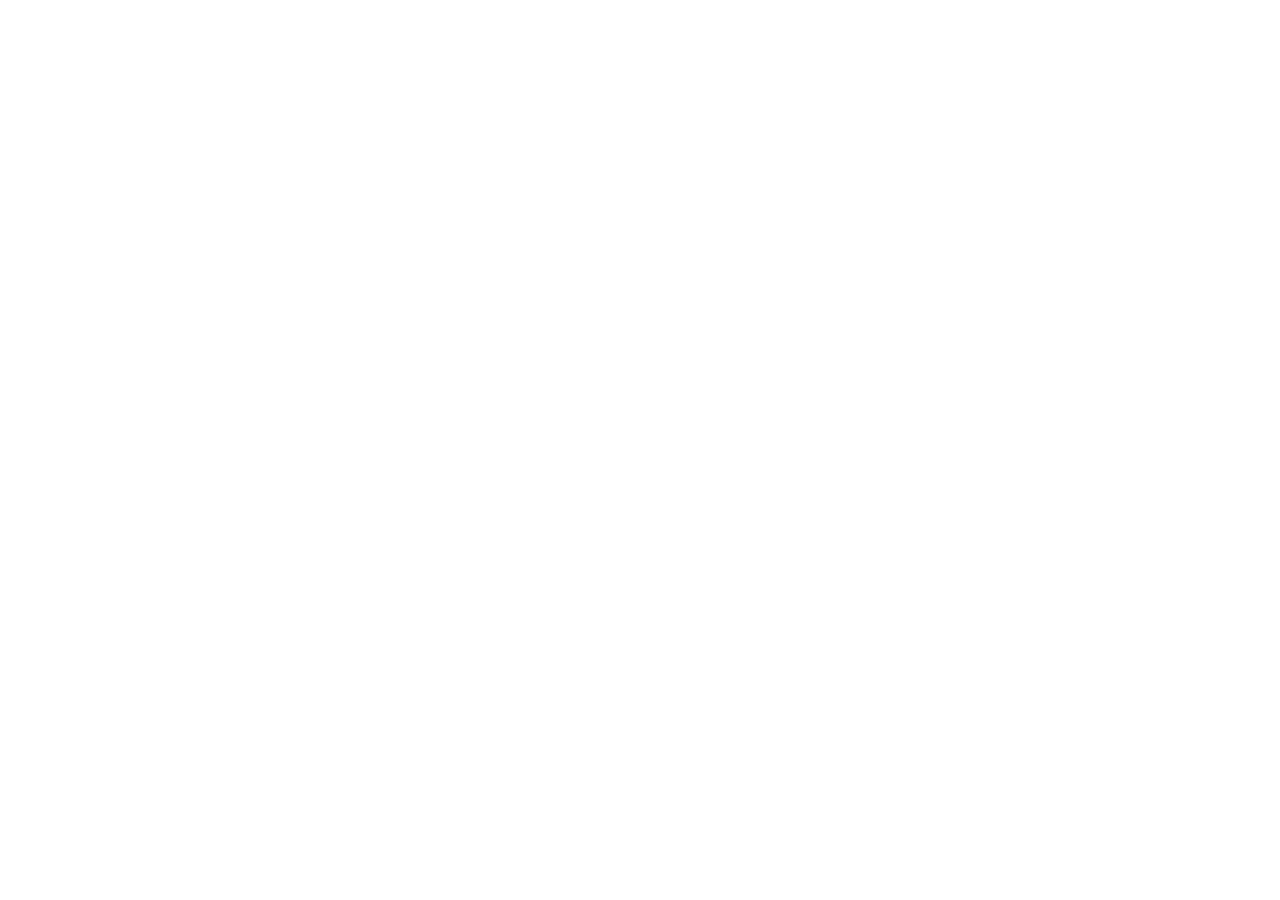
==== commit 17984d07: "1104-test" ====
--- a/public/index.html
+++ b/public/index.html
@@ -35,18 +35,7 @@
             name="twitter:image:alt"
             content="LaSiDoHouse branch image for social sharing"
         />
-        <script>
-            (function () {
-                var isMobile = window.matchMedia(
-                    "(max-width: 767.98px)",
-                ).matches;
-                var target = isMobile
-                    ? "mobile-data-driven.html"
-                    : "desktop-data-driven.html";
-
-                window.location.replace(target);
-            })();
-        </script>
+        <script src="/entry-loader.js"></script>
     </head>
     <body></body>
 </html>
